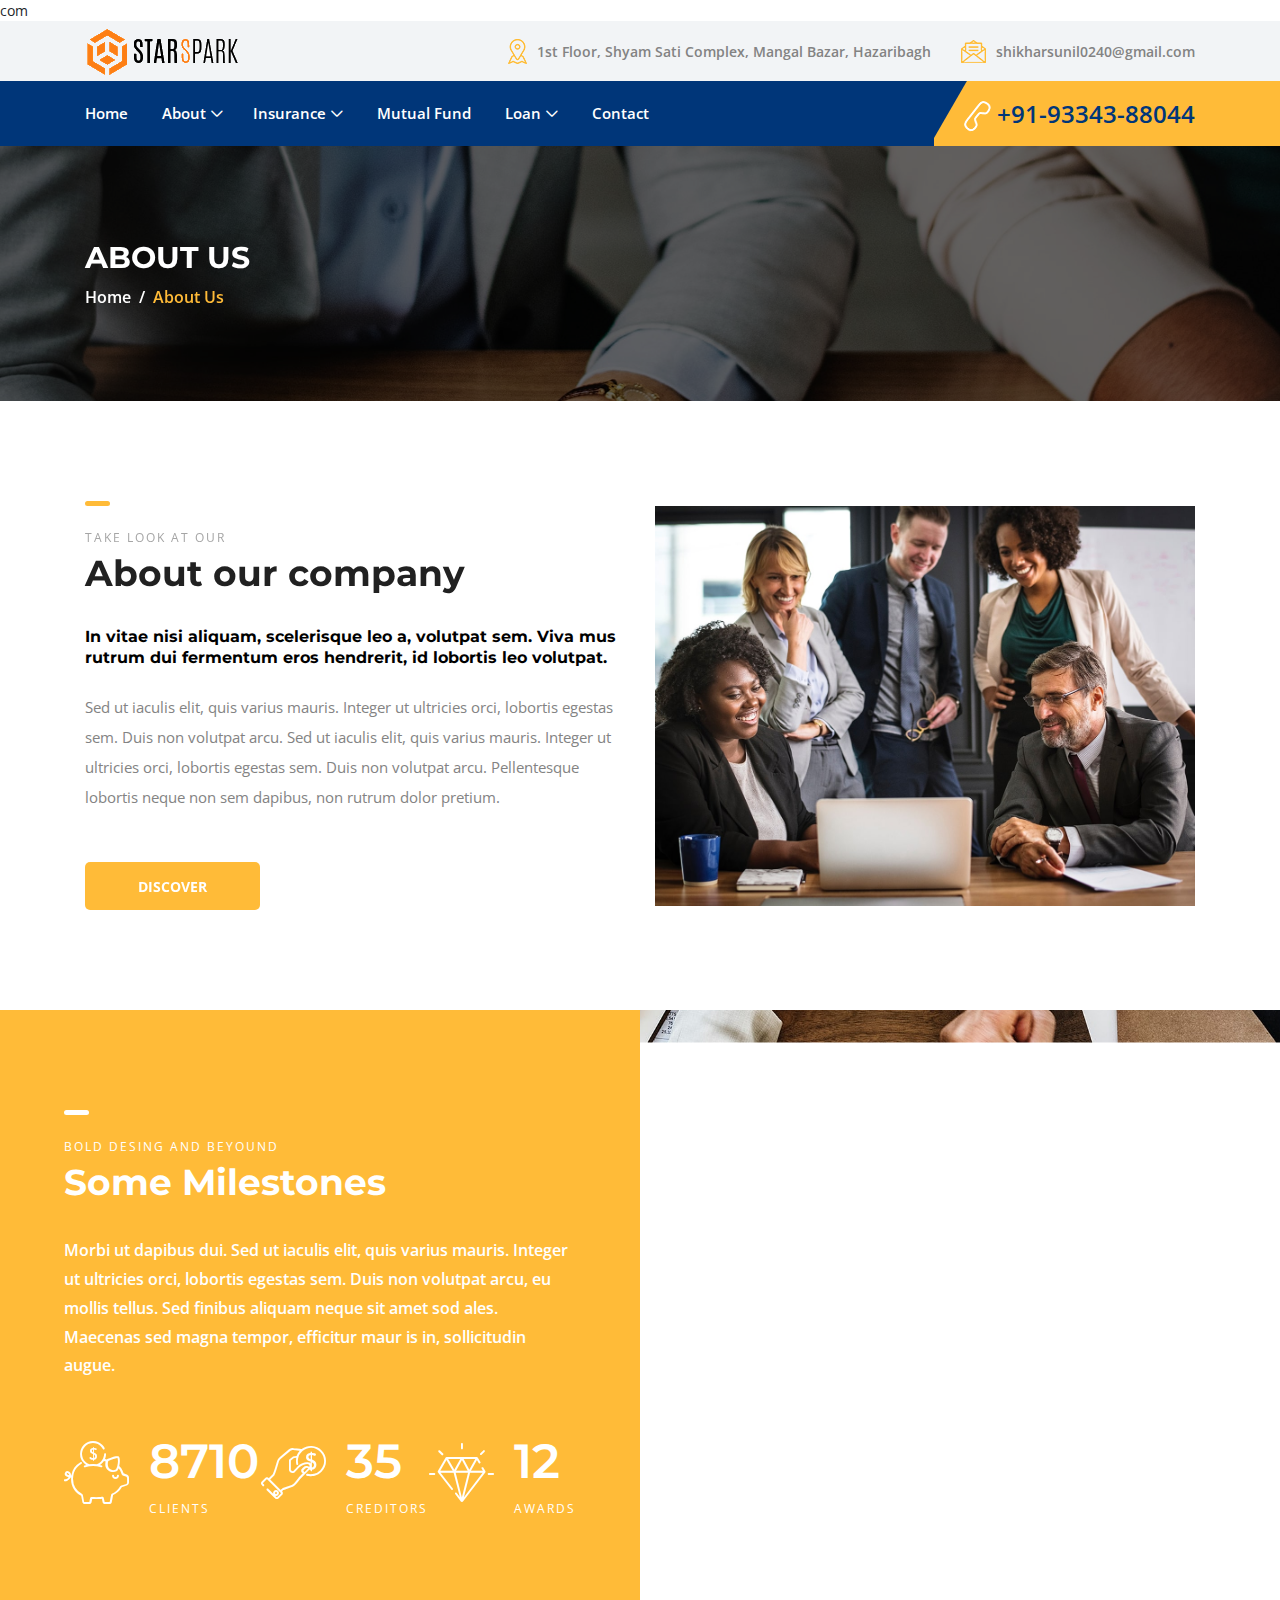
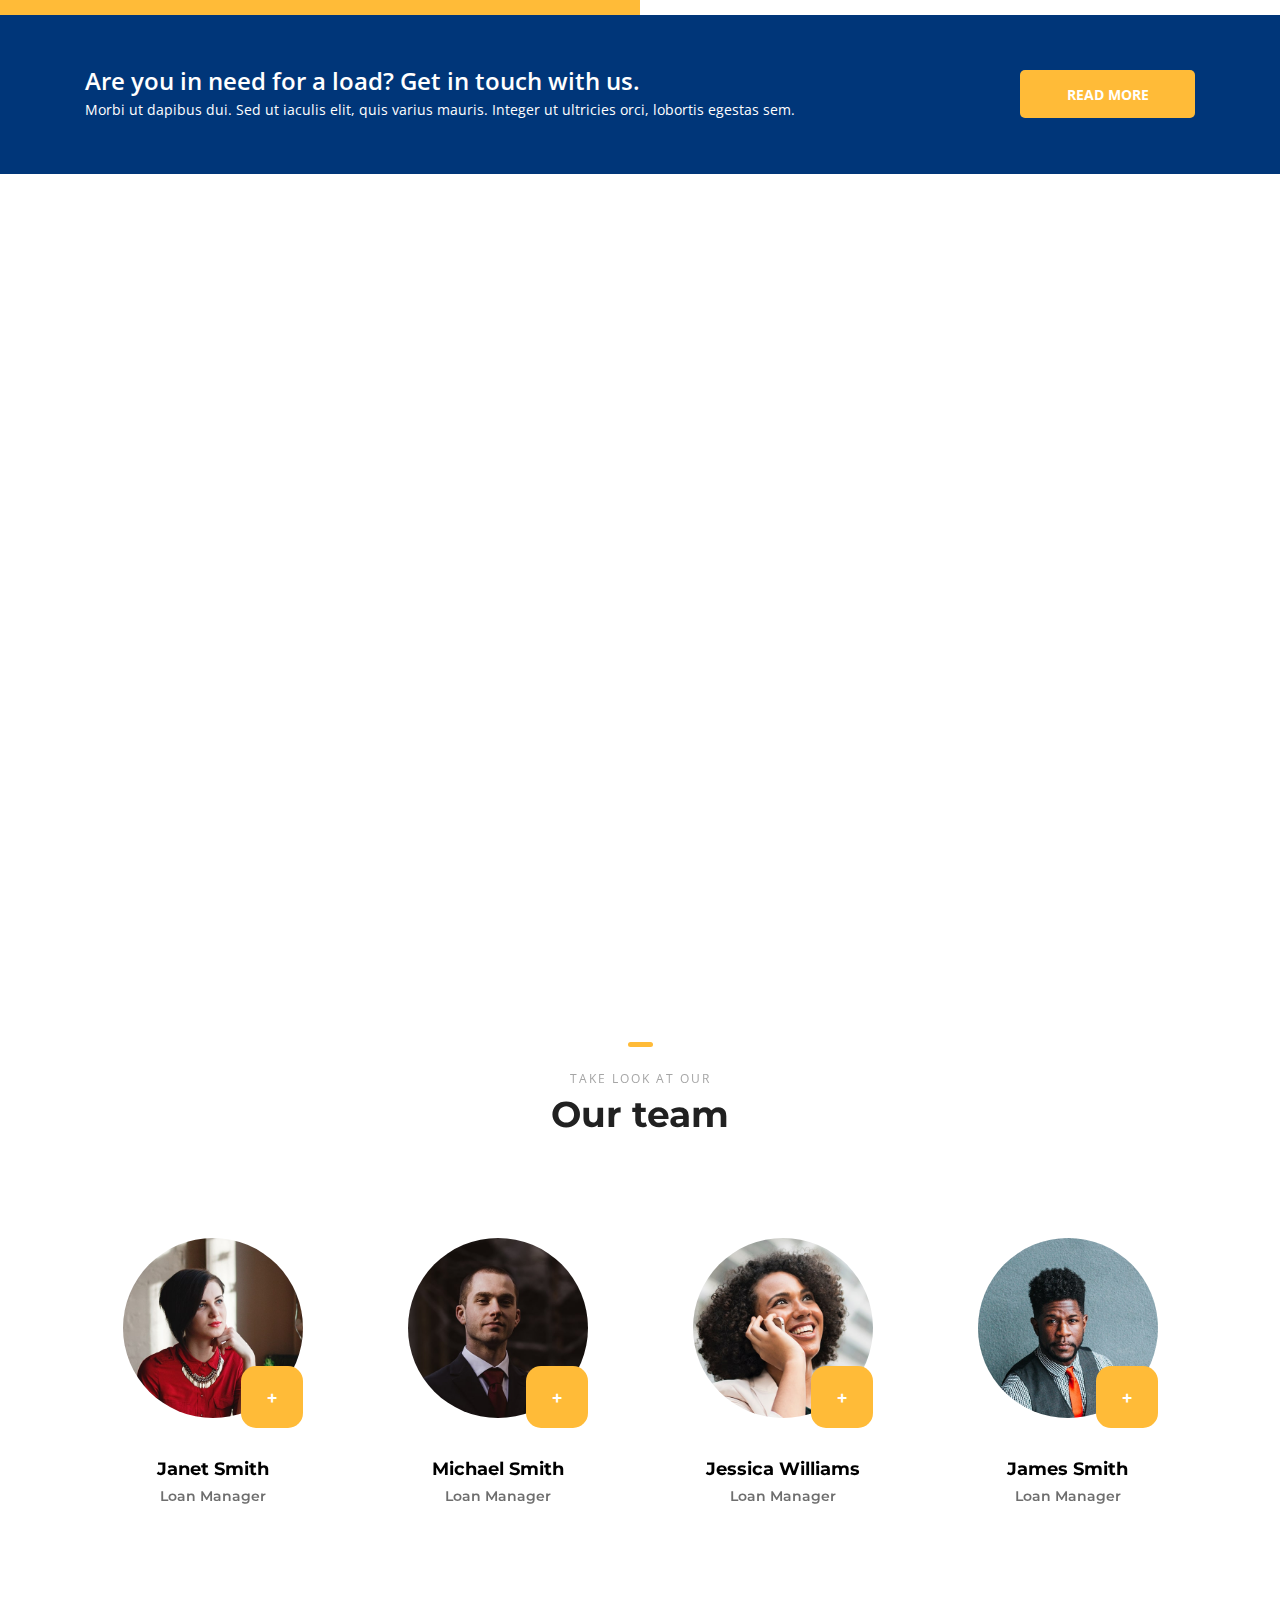
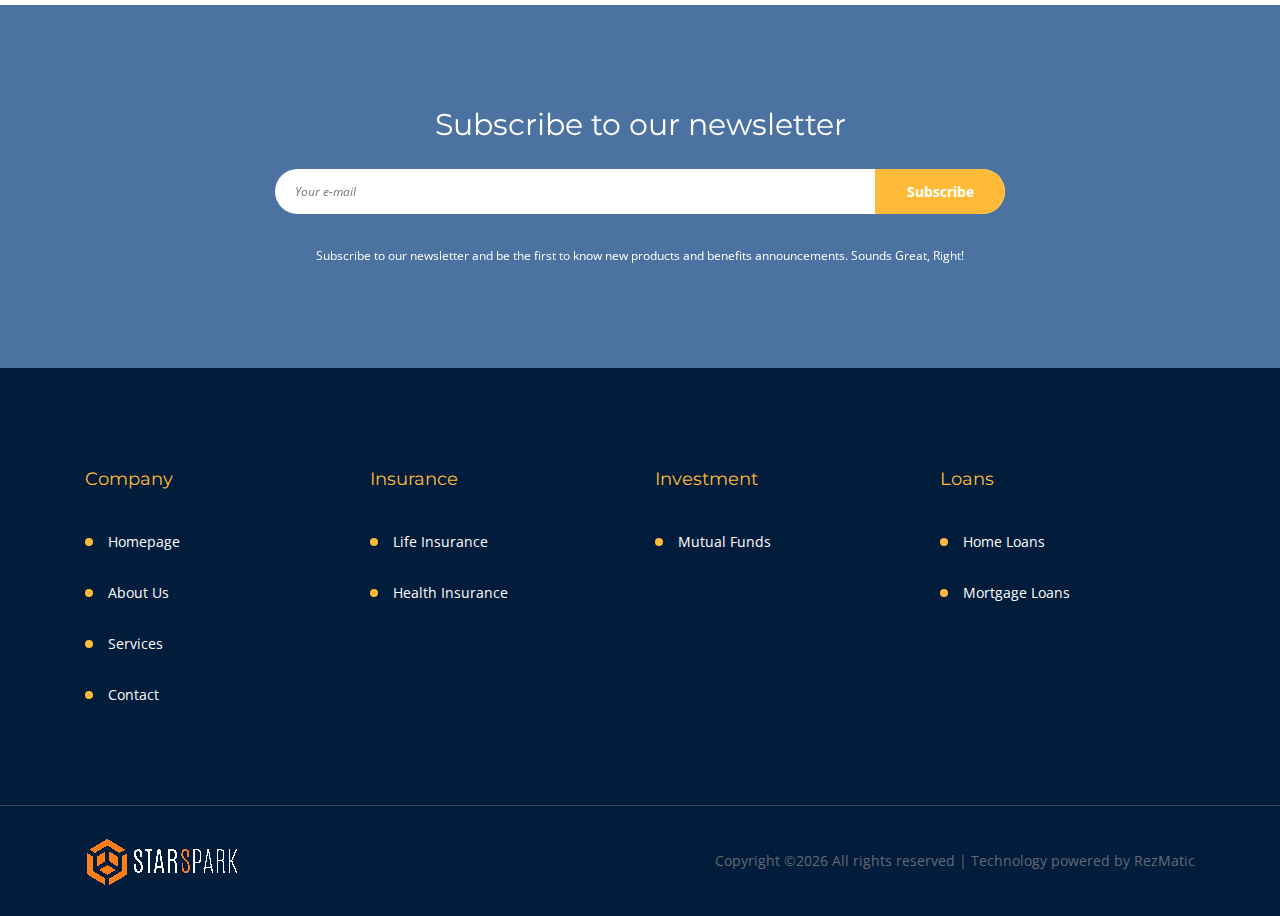
==== about.html @ d6845171 "Add files via upload" ====
com<!DOCTYPE html>
<html lang="en">

<head>
    <meta charset="UTF-8">
    <meta name="description" content="">
    <meta http-equiv="X-UA-Compatible" content="IE=edge">
    <meta name="viewport" content="width=device-width, initial-scale=1, shrink-to-fit=no">
    <!-- The above 4 meta tags *must* come first in the head; any other head content must come *after* these tags -->

    <!-- Title -->
    <title>Credit - Loan &amp; Credit Company HTML Template</title>

    <!-- Favicon -->
    <link rel="icon" href="img/core-img/favicon.png">

    <!-- Stylesheet -->
    <link rel="stylesheet" href="style.css">

</head>

<body>
    <!-- Preloader -->
    <div class="preloader d-flex align-items-center justify-content-center">
        <div class="lds-ellipsis">
            <div></div>
            <div></div>
            <div></div>
            <div></div>
        </div>
    </div>

    <!-- ##### Header Area Start ##### -->
    <header class="header-area">
        <!-- Top Header Area -->
        <div class="top-header-area">
            <div class="container h-100">
                <div class="row h-100 align-items-center">
                    <div class="col-12 d-flex justify-content-between">
                        <!-- Logo Area -->
                        <div class="logo">
                            <a href="index.html"><img src="img/core-img/logo.png" alt=""></a>
                        </div>

                        <!-- Top Contact Info -->
                        <div class="top-contact-info d-flex align-items-center">
                            <a href="#" data-toggle="tooltip" data-placement="bottom" title="1st Floor, Shyam Sati Complex, Mangal Bazar, Hazaribagh"><img src="img/core-img/placeholder.png" alt=""> <span>1st Floor, Shyam Sati Complex, Mangal Bazar, Hazaribagh</span></a>
                            <a href="#" data-toggle="tooltip" data-placement="bottom" title="shikharsunil0240@gmail.com"><img src="img/core-img/message.png" alt=""> <span>shikharsunil0240@gmail.com</span></a>
                        </div>
                    </div>
                </div>
            </div>
        </div>

        <!-- Navbar Area -->
        <div class="credit-main-menu" id="sticker">
            <div class="classy-nav-container breakpoint-off">
                <div class="container">
                    <!-- Menu -->
                    <nav class="classy-navbar justify-content-between" id="creditNav">

                        <!-- Navbar Toggler -->
                        <div class="classy-navbar-toggler">
                            <span class="navbarToggler"><span></span><span></span><span></span></span>
                        </div>

                        <!-- Menu -->
                        <div class="classy-menu">

                            <!-- Close Button -->
                            <div class="classycloseIcon">
                                <div class="cross-wrap"><span class="top"></span><span class="bottom"></span></div>
                            </div>

                            <!-- Nav Start -->
                            <div class="classynav">
                                <ul>
                                    <li><a href="index.html">Home</a></li>
                                    <li><a href="#">About</a>
                                        <ul class="dropdown">
                                            <li><a href="about.html">About Star Spark</a></li>
                                            <li><a href="services.html">Our Services</a></li>
                                        </ul>
                                    
                                    <li><a href="#">Insurance</a>
                                        <ul class="dropdown">
                                            <li><a href="life-insurance.html">Life Insurance</a></li>
                                            <li><a href="health-insurance.html">Health Insurance</a></li>
                                             
                                                                                  
                                        </ul>
                                    </li>
                                    <li><a href="mutual-fund.html">Mutual Fund</a></li>
                                    <li><a href="#">Loan</a>
                                        <ul class="dropdown">
                                            <li><a href="mortgage-loan.html">Mortgage Loan</a></li>  
                                            <li><a href="home-loan.html">Home Loan</a></li>
                                        </ul>
                                    </li>
                                    <li><a href="contact.html">Contact</a></li>
                                </ul>
                            </div>
                            <!-- Nav End -->
                        </div>

                        <!-- Contact -->
                        <div class="contact">
                            <a href="#"><img src="img/core-img/call2.png" alt=""> +91-93343-88044</a>
                        </div>
                    </nav>
                </div>
            </div>
        </div>
    </header>
    <!-- ##### Header Area End ##### -->

    <!-- ##### Breadcrumb Area Start ##### -->
    <section class="breadcrumb-area bg-img bg-overlay jarallax" style="background-image: url(img/bg-img/13.jpg);">
        <div class="container h-100">
            <div class="row h-100 align-items-center">
                <div class="col-12">
                    <div class="breadcrumb-content">
                        <h2>About us</h2>
                        <nav aria-label="breadcrumb">
                            <ol class="breadcrumb">
                                <li class="breadcrumb-item"><a href="#">Home</a></li>
                                <li class="breadcrumb-item active" aria-current="page">About Us</li>
                            </ol>
                        </nav>
                    </div>
                </div>
            </div>
        </div>
    </section>
    <!-- ##### Breadcrumb Area End ##### -->

    <!-- ##### About Area Start ###### -->
    <section class="about-area section-padding-100-0">
        <div class="container">
            <div class="row align-items-center">
                <div class="col-12 col-md-6">
                    <div class="about-content mb-100">
                        <!-- Section Heading -->
                        <div class="section-heading">
                            <div class="line"></div>
                            <p>Take look at our</p>
                            <h2>About our company</h2>
                        </div>
                        <h6 class="mb-4">In vitae nisi aliquam, scelerisque leo a, volutpat sem. Viva mus rutrum dui fermentum eros hendrerit, id lobortis leo volutpat. </h6>
                        <p class="mb-0">Sed ut iaculis elit, quis varius mauris. Integer ut ultricies orci, lobortis egestas sem. Duis non volutpat arcu. Sed ut iaculis elit, quis varius mauris. Integer ut ultricies orci, lobortis egestas sem. Duis non volutpat arcu. Pellentesque lobortis neque non sem dapibus, non rutrum dolor pretium.</p>
                        <a href="#" class="btn credit-btn mt-50">Discover</a>
                    </div>
                </div>
                <div class="col-12 col-md-6">
                    <div class="about-thumbnail mb-100">
                        <img src="img/bg-img/14.jpg" alt="">
                    </div>
                </div>
            </div>
        </div>
    </section>
    <!-- ##### About Area End ###### -->

    <!-- ##### Call To Action Start ###### -->
    <section class="cta-area d-flex flex-wrap">
        <!-- Cta Content -->
        <div class="cta-content">
            <!-- Section Heading -->
            <div class="section-heading white">
                <div class="line"></div>
                <p>Bold desing and beyound</p>
                <h2>Some Milestones</h2>
            </div>
            <h6 class="mb-0">Morbi ut dapibus dui. Sed ut iaculis elit, quis varius mauris. Integer ut ultricies orci, lobortis egestas sem. Duis non volutpat arcu, eu mollis tellus. Sed finibus aliquam neque sit amet sod ales. Maecenas sed magna tempor, efficitur maur is in, sollicitudin augue.</h6>

            <div class="d-flex flex-wrap align-items-center justify-content-between">
                <!-- Single Cool Facts -->
                <div class="single-cool-fact white d-flex align-items-center mt-50">
                    <div class="scf-icon mr-15">
                        <i class="icon-piggy-bank"></i>
                    </div>
                    <div class="scf-text">
                        <h2><span class="counter">8710</span></h2>
                        <p>Clients</p>
                    </div>
                </div>
                <!-- Single Cool Facts -->
                <div class="single-cool-fact white d-flex align-items-center mt-50">
                    <div class="scf-icon mr-15">
                        <i class="icon-coin"></i>
                    </div>
                    <div class="scf-text">
                        <h2><span class="counter">35</span></h2>
                        <p>Creditors</p>
                    </div>
                </div>
                <!-- Single Cool Facts -->
                <div class="single-cool-fact white d-flex align-items-center mt-50">
                    <div class="scf-icon mr-15">
                        <i class="icon-diamond"></i>
                    </div>
                    <div class="scf-text">
                        <h2><span class="counter">12</span></h2>
                        <p>awards</p>
                    </div>
                </div>
            </div>
        </div>
        <!-- Cta Thumbnail -->
        <div class="cta-thumbnail bg-img jarallax" style="background-image: url(img/bg-img/19.jpg);"></div>
    </section>
    <!-- ##### Call To Action End ###### -->

    <!-- ##### Call To Action Start ###### -->
    <section class="cta-2-area">
        <div class="container">
            <div class="row">
                <div class="col-12">
                    <!-- Cta Content -->
                    <div class="cta-content d-flex flex-wrap align-items-center justify-content-between">
                        <div class="cta-text">
                            <h4>Are you in need for a load? Get in touch with us.</h4>
                            <p>Morbi ut dapibus dui. Sed ut iaculis elit, quis varius mauris. Integer ut ultricies orci, lobortis egestas sem.</p>
                        </div>
                        <div class="cta-btn">
                            <a href="#" class="btn credit-btn box-shadow">Read More</a>
                        </div>
                    </div>
                </div>
            </div>
        </div>
    </section>
    <!-- ##### Call To Action End ###### -->

    <!-- ##### Services Area Start ###### -->
    <section class="services-area section-padding-100-0">
        <div class="container">
            <div class="row">
                <div class="col-12">
                    <!-- Section Heading -->
                    <div class="section-heading text-center mb-100 wow fadeInUp" data-wow-delay="100ms">
                        <div class="line"></div>
                        <p>You should know our expertise and</p>
                        <h2>Your Benefits</h2>
                    </div>
                </div>
            </div>

            <div class="row">
                <!-- Single Service Area -->
                <div class="col-12 col-md-6 col-lg-4">
                    <div class="single-service-area d-flex mb-100 wow fadeInUp" data-wow-delay="200ms">
                        <div class="icon">
                            <i class="icon-profits"></i>
                        </div>
                        <div class="text">
                            <h5>Investment to Loan</h5>
                            <p>Whether you are looking for a lucrative mutual fund investment or a loan for your dream, everything at one place.</p>
                        </div>
                    </div>
                </div>

                <!-- Single Service Area -->
                <div class="col-12 col-md-6 col-lg-4">
                    <div class="single-service-area d-flex mb-100 wow fadeInUp" data-wow-delay="300ms">
                        <div class="icon">
                            <i class="icon-money-1"></i>
                        </div>
                        <div class="text">
                            <h5>Easy and fast processing</h5>
                            <p>With minimal documentation and quick processing, the application is completed in a quick time. You can also avail doorstep service.</p>
                        </div>
                    </div>
                </div>

                <!-- Single Service Area -->
                <div class="col-12 col-md-6 col-lg-4">
                    <div class="single-service-area d-flex mb-100 wow fadeInUp" data-wow-delay="400ms">
                        <div class="icon">
                            <i class="icon-coin"></i>
                        </div>
                        <div class="text">
                            <h5>No additional papers</h5>
                            <p>No Worries!! We don't require a bunch of papers and documents to make it through. Its simple and easy.</p>
                        </div>
                    </div>
                </div>

                <!-- Single Service Area -->
                <div class="col-12 col-md-6 col-lg-4">
                    <div class="single-service-area d-flex mb-100 wow fadeInUp" data-wow-delay="500ms">
                        <div class="icon">
                            <i class="icon-smartphone-1"></i>
                        </div>
                        <div class="text">
                            <h5>Secure financial goal</h5>
                            <p>Your investments are all in the safe hands. Our expertise helps you to secure your financial goals.</p>
                        </div>
                    </div>
                </div>

                <!-- Single Service Area -->
                <div class="col-12 col-md-6 col-lg-4">
                    <div class="single-service-area d-flex mb-100 wow fadeInUp" data-wow-delay="600ms">
                        <div class="icon">
                            <i class="icon-diamond"></i>
                        </div>
                        <div class="text">
                            <h5>Good investments</h5>
                            <p>From investing in health security to mutual fund investments, your money grows everywhere.</p>
                        </div>
                    </div>
                </div>

                <!-- Single Service Area -->
                <div class="col-12 col-md-6 col-lg-4">
                    <div class="single-service-area d-flex mb-100 wow fadeInUp" data-wow-delay="700ms">
                        <div class="icon">
                            <i class="icon-piggy-bank"></i>
                        </div>
                        <div class="text">
                            <h5>Accumulation goals</h5>
                            <p>Combine your investment and loan goals together and make the balanced move for accumulation goals.</p>
                        </div>
                    </div>
                </div>
            </div>
        </div>
    </section>
    <!-- ##### Services Area End ###### -->

    <!-- ##### Team Member Area Start ##### -->
    <section class="team-area section-padding-100-0">
        <div class="container">
            <div class="row">
                <div class="col-12">
                    <!-- Section Heading -->
                    <div class="section-heading text-center mb-100">
                        <div class="line"></div>
                        <p>Take look at our</p>
                        <h2>Our team</h2>
                    </div>
                </div>
            </div>

            <div class="row">

                <!-- Single Team Member Area -->
                <div class="col-12 col-sm-6 col-lg-3">
                    <div class="single-team-member-area mb-100">
                        <div class="team-thumb">
                            <img src="img/bg-img/15.jpg" alt="">
                            <!-- View More -->
                            <div class="view-more">
                                <a href="#">+</a>
                            </div>
                        </div>
                        <div class="team-info">
                            <h5>Janet Smith</h5>
                            <h6>Loan Manager</h6>
                        </div>
                    </div>
                </div>

                <!-- Single Team Member Area -->
                <div class="col-12 col-sm-6 col-lg-3">
                    <div class="single-team-member-area mb-100">
                        <div class="team-thumb">
                            <img src="img/bg-img/16.jpg" alt="">
                            <!-- View More -->
                            <div class="view-more">
                                <a href="#">+</a>
                            </div>
                        </div>
                        <div class="team-info">
                            <h5>Michael Smith</h5>
                            <h6>Loan Manager</h6>
                        </div>
                    </div>
                </div>

                <!-- Single Team Member Area -->
                <div class="col-12 col-sm-6 col-lg-3">
                    <div class="single-team-member-area mb-100">
                        <div class="team-thumb">
                            <img src="img/bg-img/17.jpg" alt="">
                            <!-- View More -->
                            <div class="view-more">
                                <a href="#">+</a>
                            </div>
                        </div>
                        <div class="team-info">
                            <h5>Jessica Williams</h5>
                            <h6>Loan Manager</h6>
                        </div>
                    </div>
                </div>

                <!-- Single Team Member Area -->
                <div class="col-12 col-sm-6 col-lg-3">
                    <div class="single-team-member-area mb-100">
                        <div class="team-thumb">
                            <img src="img/bg-img/18.jpg" alt="">
                            <!-- View More -->
                            <div class="view-more">
                                <a href="#">+</a>
                            </div>
                        </div>
                        <div class="team-info">
                            <h5>James Smith</h5>
                            <h6>Loan Manager</h6>
                        </div>
                    </div>
                </div>

            </div>
        </div>
    </section>
    <!-- ##### Team Member Area End ##### -->

    <!-- ##### Newsletter Area Start ###### -->
    <section class="newsletter-area section-padding-100 bg-img jarallax" style="background-image: url(img/bg-img/6.jpg);">
        <div class="container">
            <div class="row justify-content-center">
                <div class="col-12 col-sm-10 col-lg-8">
                    <div class="nl-content text-center">
                        <h2>Subscribe to our newsletter</h2>
                        <form action="#" method="post">
                            <input type="email" name="nl-email" id="nlemail" placeholder="Your e-mail">
                            <button type="submit">Subscribe</button>
                        </form>
                        <p>Subscribe to our newsletter and be the first to know new products and benefits announcements. Sounds Great, Right!</p>
                    </div>
                </div>
            </div>
        </div>
    </section>
    <!-- ##### Newsletter Area End ###### -->

    <!-- ##### Footer Area Start ##### -->
    <footer class="footer-area section-padding-100-0">
        <div class="container">
            <div class="row">

                <!-- Single Footer Widget -->
                <div class="col-12 col-sm-6 col-lg-3">
                    <div class="single-footer-widget mb-100">
                        <h5 class="widget-title">Company</h5>
                        <!-- Nav -->
                        <nav>
                            <ul>
                                <li><a href="index.html">Homepage</a></li>
                                <li><a href="about.html">About Us</a></li>
                                <li><a href="services.html">Services</a></li>
                                <li><a href="contact.html">Contact</a></li>
                                
                            </ul>
                        </nav>
                    </div>
                </div>

                <!-- Single Footer Widget -->
                <div class="col-12 col-sm-6 col-lg-3">
                    <div class="single-footer-widget mb-100">
                        <h5 class="widget-title">Insurance</h5>
                        <!-- Nav -->
                        <nav>
                            <ul>
                                <li><a href="life-insurance">Life Insurance</a></li>
                                <li><a href="health-insurance">Health Insurance</a></li>
                                
                            </ul>
                        </nav>
                    </div>
                </div>

                <!-- Single Footer Widget -->
                <div class="col-12 col-sm-6 col-lg-3">
                    <div class="single-footer-widget mb-100">
                        <h5 class="widget-title">Investment</h5>
                        <!-- Nav -->
                        <nav>
                            <ul>
                                
                                <li><a href="mutual-fund">Mutual Funds</a></li>
                                
                            </ul>
                        </nav>
                    </div>
                </div>

                <!-- Single Footer Widget -->
                <div class="col-12 col-sm-6 col-lg-3">
                    <div class="single-footer-widget mb-100">
                        <h5 class="widget-title">Loans</h5>
                        <!-- Nav -->
                        <nav>
                            <ul>
                                <li><a href="home-loan">Home Loans</a></li>
                                <li><a href="mortgage-loan">Mortgage Loans</a></li>
                                
                            </ul>
                        </nav>
                    </div>
                </div>

                
            </div>
        </div>

        <!-- Copywrite Area -->
        <div class="copywrite-area">
            <div class="container">
                <div class="row">
                    <div class="col-12">
                        <div class="copywrite-content d-flex flex-wrap justify-content-between align-items-center">
                            <!-- Footer Logo -->
                            <a href="index.html" class="footer-logo"><img src="img/core-img/footer.png" alt=""></a>

                            <!-- Copywrite Text -->
                            <p class="copywrite-text"><a href="#">

Copyright &copy;<script>document.write(new Date().getFullYear());</script> All rights reserved | Technology powered by <a href="http://www.rezmatic.com" target="_blank">RezMatic</a>
</p>
                        </div>
                    </div>
                </div>
            </div>
        </div>
    </footer>
    <!-- ##### Footer Area Start ##### -->

    <!-- ##### All Javascript Script ##### -->
    <!-- jQuery-2.2.4 js -->
    <script src="js/jquery/jquery-2.2.4.min.js"></script>
    <!-- Popper js -->
    <script src="js/bootstrap/popper.min.js"></script>
    <!-- Bootstrap js -->
    <script src="js/bootstrap/bootstrap.min.js"></script>
    <!-- All Plugins js -->
    <script src="js/plugins/plugins.js"></script>
    <!-- Active js -->
    <script src="js/active.js"></script>
</body>

</html>
---- style.css ----
/* [Core Stylesheet - 1.0] */
/* :: 1.0 Import Fonts */
@import url("https://fonts.googleapis.com/css?family=Montserrat:300,400,500,600,700|Open+Sans:300,400,600,700");
/* :: 2.0 Import All CSS */
@import url(css/bootstrap.min.css);
@import url(css/classy-nav.css);
@import url(css/owl.carousel.min.css);
@import url(css/animate.css);
@import url(css/font-awesome.min.css);
@import url(css/credit-icon.css);
/* :: 3.0 Base CSS */
* {
  margin: 0;
  padding: 0; }

body {
  font-family: "Open Sans", sans-serif;
  font-size: 14px; }

h1,
h2,
h3,
h4,
h5,
h6 {
  font-family: "Montserrat", sans-serif;
  color: #000000;
  line-height: 1.3;
  font-weight: 700; }

p {
  color: #838383;
  font-size: 15px;
  line-height: 2;
  font-weight: 400; }

a,
a:hover,
a:focus {
  -webkit-transition-duration: 500ms;
  transition-duration: 500ms;
  text-decoration: none;
  outline: 0 solid transparent;
  color: #000000;
  font-weight: 700;
  font-size: 16px; }

ul,
ol {
  margin: 0; }
  ul li,
  ol li {
    list-style: none; }

img {
  height: auto;
  max-width: 100%; }

/* :: 3.1.0 Spacing */
.mt-15 {
  margin-top: 15px !important; }

.mt-30 {
  margin-top: 30px !important; }

.mt-50 {
  margin-top: 50px !important; }

.mt-70 {
  margin-top: 70px !important; }

.mt-100 {
  margin-top: 100px !important; }

.mb-15 {
  margin-bottom: 15px !important; }

.mb-30 {
  margin-bottom: 30px !important; }

.mb-50 {
  margin-bottom: 50px !important; }

.mb-70 {
  margin-bottom: 70px !important; }

.mb-100 {
  margin-bottom: 100px !important; }

.ml-15 {
  margin-left: 15px !important; }

.ml-30 {
  margin-left: 30px !important; }

.ml-50 {
  margin-left: 50px !important; }

.mr-15 {
  margin-right: 15px !important; }

.mr-30 {
  margin-right: 30px !important; }

.mr-50 {
  margin-right: 50px !important; }

/* :: 3.2.0 Height */
.height-400 {
  height: 400px !important; }

.height-500 {
  height: 500px !important; }

.height-600 {
  height: 600px !important; }

.height-700 {
  height: 700px !important; }

.height-800 {
  height: 800px !important; }

/* :: 3.3.0 Section Padding */
.section-padding-100 {
  padding-top: 100px;
  padding-bottom: 100px; }

.section-padding-100-0 {
  padding-top: 100px;
  padding-bottom: 0; }

.section-padding-0-100 {
  padding-top: 0;
  padding-bottom: 100px; }

.section-padding-100-70 {
  padding-top: 100px;
  padding-bottom: 70px; }

/* :: 3.4.0 Preloader */
.preloader {
  background-color: #003679;
  width: 100%;
  height: 100%;
  position: fixed;
  top: 0;
  left: 0;
  right: 0;
  z-index: 99999; }
  .preloader .lds-ellipsis {
    display: inline-block;
    position: relative;
    width: 64px;
    height: 64px; }
    .preloader .lds-ellipsis div {
      position: absolute;
      top: 27px;
      width: 11px;
      height: 11px;
      border-radius: 50%;
      background: #ffbb38;
      animation-timing-function: cubic-bezier(0, 1, 1, 0); }
      .preloader .lds-ellipsis div:nth-child(1) {
        left: 6px;
        -webkit-animation: lds-ellipsis1 0.6s infinite;
        animation: lds-ellipsis1 0.6s infinite; }
      .preloader .lds-ellipsis div:nth-child(2) {
        left: 6px;
        -webkit-animation: lds-ellipsis2 0.6s infinite;
        animation: lds-ellipsis2 0.6s infinite; }
      .preloader .lds-ellipsis div:nth-child(3) {
        left: 26px;
        -webkit-animation: lds-ellipsis2 0.6s infinite;
        animation: lds-ellipsis2 0.6s infinite; }
      .preloader .lds-ellipsis div:nth-child(4) {
        left: 45px;
        -webkit-animation: lds-ellipsis3 0.6s infinite;
        animation: lds-ellipsis3 0.6s infinite; }

@-webkit-keyframes lds-ellipsis1 {
  0% {
    -webkit-transform: scale(0);
    transform: scale(0); }
  100% {
    -webkit-transform: scale(1);
    transform: scale(1); } }
@keyframes lds-ellipsis1 {
  0% {
    -webkit-transform: scale(0);
    transform: scale(0); }
  100% {
    -webkit-transform: scale(1);
    transform: scale(1); } }
@-webkit-keyframes lds-ellipsis3 {
  0% {
    -webkit-transform: scale(1);
    transform: scale(1); }
  100% {
    -webkit-transform: scale(0);
    transform: scale(0); } }
@keyframes lds-ellipsis3 {
  0% {
    -webkit-transform: scale(1);
    transform: scale(1); }
  100% {
    -webkit-transform: scale(0);
    transform: scale(0); } }
@-webkit-keyframes lds-ellipsis2 {
  0% {
    -webkit-transform: translate(0, 0);
    transform: translate(0, 0); }
  100% {
    -webkit-transform: translate(19px, 0);
    transform: translate(19px, 0); } }
@keyframes lds-ellipsis2 {
  0% {
    -webkit-transform: translate(0, 0);
    transform: translate(0, 0); }
  100% {
    -webkit-transform: translate(19px, 0);
    transform: translate(19px, 0); } }
/* :: 3.5.0 Miscellaneous */
.jarallax {
  position: relative;
  z-index: 0; }

.jarallax > .jarallax-img {
  position: absolute;
  object-fit: cover;
  font-family: 'object-fit: cover;';
  top: 0;
  left: 0;
  width: 100%;
  height: 100%;
  z-index: -1; }

.section-heading {
  position: relative;
  z-index: 1;
  margin-bottom: 30px; }
  .section-heading .line {
    width: 25px;
    height: 5px;
    border-radius: 3px;
    background-color: #ffbb38;
    margin-bottom: 20px; }
  .section-heading p {
    font-size: 12px;
    margin-bottom: 0;
    letter-spacing: 2px;
    color: #a5a5a5;
    text-transform: uppercase; }
  .section-heading h2 {
    font-size: 36px;
    color: #212121;
    font-weight: 700;
    margin-bottom: 0; }
    @media only screen and (min-width: 992px) and (max-width: 1199px) {
      .section-heading h2 {
        font-size: 28px; } }
    @media only screen and (min-width: 768px) and (max-width: 991px) {
      .section-heading h2 {
        font-size: 24px; } }
    @media only screen and (max-width: 767px) {
      .section-heading h2 {
        font-size: 24px; } }
  .section-heading.white .line {
    background-color: #ffffff; }
  .section-heading.white p,
  .section-heading.white h2 {
    color: #ffffff; }
  .section-heading.text-center .line {
    margin-left: auto;
    margin-right: auto; }

.box-shadow {
  position: relative;
  z-index: 1; }
  .box-shadow:hover {
    box-shadow: 0 0 24px rgba(0, 0, 0, 0.2); }

.tooltip-inner {
  background-color: #ffbb38;
  box-shadow: 0 0 24px rgba(0, 0, 0, 0.2); }

.tooltip .arrow::before {
  border-bottom-color: #ffbb38; }

.bg-img {
  background-position: center center;
  background-size: cover;
  background-repeat: no-repeat; }

.bg-white {
  background-color: #ffffff !important; }

.bg-dark {
  background-color: #000000 !important; }

.bg-transparent {
  background-color: transparent !important; }

.bg-gray {
  background-color: #f1f7f9; }

.font-bold {
  font-weight: 700; }

.font-light {
  font-weight: 300; }

.bg-overlay {
  position: relative;
  z-index: 2;
  background-position: center center;
  background-size: cover; }
  .bg-overlay::after {
    background-color: rgba(0, 0, 0, 0.61);
    position: absolute;
    z-index: -1;
    top: 0;
    left: 0;
    width: 100%;
    height: 100%;
    content: ""; }

.bg-fixed {
  background-attachment: fixed !important; }

/* :: 3.6.0 ScrollUp */
#scrollUp {
  background-color: #003679;
  border-radius: 5px 0 0 5px;
  bottom: 70px;
  color: #ffffff;
  font-size: 10px;
  padding: 12px 0;
  height: 60px;
  line-height: 1.5;
  right: 0;
  text-align: center;
  width: 35px;
  -webkit-transition-duration: 500ms;
  transition-duration: 500ms;
  font-weight: 700;
  box-shadow: 0 1px 5px 2px rgba(0, 0, 0, 0.15);
  text-transform: uppercase; }
  #scrollUp i {
    font-size: 18px;
    display: block; }
  #scrollUp:hover {
    background-color: #ffbb38;
    color: #ffffff; }

/* :: 3.7.0 Credit Button */
.credit-btn {
  -webkit-transition-duration: 500ms;
  transition-duration: 500ms;
  background-color: #ffbb38;
  position: relative;
  z-index: 1;
  display: inline-block;
  min-width: 175px;
  height: 48px;
  color: #ffffff;
  border-radius: 5px;
  padding: 0 30px;
  font-size: 14px;
  line-height: 48px;
  font-weight: 700;
  text-transform: uppercase; }
  .credit-btn:hover, .credit-btn:focus {
    font-size: 14px;
    font-weight: 700;
    background-color: #003679;
    color: #ffffff; }
  .credit-btn.btn-2 {
    background-color: #003679;
    color: #ffffff; }
    .credit-btn.btn-2:hover, .credit-btn.btn-2:focus {
      background-color: #ffbb38;
      color: #ffffff; }
  .credit-btn.btn-3 {
    background-color: transparent;
    color: #003679;
    border: 2px solid #003679;
    line-height: 44px; }
    .credit-btn.btn-3:hover, .credit-btn.btn-3:focus {
      border: 2px solid #003679;
      background-color: #003679;
      color: #ffffff; }

/* :: 4.0 Header Area CSS */
.header-area {
  position: relative;
  z-index: 1000;
  width: 100%; }
  .header-area .top-header-area {
    position: relative;
    z-index: 1;
    width: 100%;
    height: 60px;
    background-color: #f2f4f6; }
    .header-area .top-header-area .top-contact-info {
      position: relative;
      z-index: 1; }
      .header-area .top-header-area .top-contact-info a {
        display: inline-block;
        color: #838383;
        font-size: 14px;
        margin-bottom: 0;
        display: -webkit-box;
        display: -ms-flexbox;
        display: flex;
        -webkit-box-align: center;
        -ms-flex-align: center;
        -ms-grid-row-align: center;
        align-items: center;
        font-weight: 600; }
        .header-area .top-header-area .top-contact-info a img {
          margin-right: 10px; }
        @media only screen and (max-width: 767px) {
          .header-area .top-header-area .top-contact-info a span {
            display: none; } }
        .header-area .top-header-area .top-contact-info a:first-child {
          margin-right: 30px; }
        .header-area .top-header-area .top-contact-info a:hover, .header-area .top-header-area .top-contact-info a:focus {
          color: #003679; }
        @media only screen and (min-width: 768px) and (max-width: 991px) {
          .header-area .top-header-area .top-contact-info a {
            font-size: 13px; } }
  .header-area .credit-main-menu {
    position: relative;
    width: 100%;
    z-index: 1;
    background-color: #ffbb38; }
    .header-area .credit-main-menu::after {
      width: 50%;
      height: 100%;
      background-color: #003679;
      position: absolute;
      top: 0;
      left: 0;
      content: '';
      z-index: 1; }
    .header-area .credit-main-menu .classy-nav-container {
      background-color: transparent; }
    .header-area .credit-main-menu .classy-navbar {
      height: 65px;
      padding: 0;
      background-color: #003679; }
      @media only screen and (max-width: 767px) {
        .header-area .credit-main-menu .classy-navbar {
          height: 70px; } }
      .header-area .credit-main-menu .classy-navbar .classynav ul li a {
        font-weight: 600;
        text-transform: capitalize;
        font-size: 15px;
        padding: 0 15px;
        color: #ffffff; }
        .header-area .credit-main-menu .classy-navbar .classynav ul li a:hover, .header-area .credit-main-menu .classy-navbar .classynav ul li a:focus {
          color: #ffbb38; }
        @media only screen and (min-width: 992px) and (max-width: 1199px) {
          .header-area .credit-main-menu .classy-navbar .classynav ul li a {
            font-size: 14px; } }
        @media only screen and (min-width: 768px) and (max-width: 991px) {
          .header-area .credit-main-menu .classy-navbar .classynav ul li a {
            color: #003679; } }
        @media only screen and (max-width: 767px) {
          .header-area .credit-main-menu .classy-navbar .classynav ul li a {
            color: #003679; } }
      .header-area .credit-main-menu .classy-navbar .classynav > ul > li:first-child a {
        padding-left: 0; }
        @media only screen and (min-width: 768px) and (max-width: 991px) {
          .header-area .credit-main-menu .classy-navbar .classynav > ul > li:first-child a {
            padding-left: 15px; } }
        @media only screen and (max-width: 767px) {
          .header-area .credit-main-menu .classy-navbar .classynav > ul > li:first-child a {
            padding-left: 15px; } }
      .header-area .credit-main-menu .classy-navbar .classynav ul li.megamenu-item > a::after,
      .header-area .credit-main-menu .classy-navbar .classynav ul li.has-down > a::after {
        color: #ffffff; }
        @media only screen and (min-width: 768px) and (max-width: 991px) {
          .header-area .credit-main-menu .classy-navbar .classynav ul li.megamenu-item > a::after,
          .header-area .credit-main-menu .classy-navbar .classynav ul li.has-down > a::after {
            color: #003679; } }
        @media only screen and (max-width: 767px) {
          .header-area .credit-main-menu .classy-navbar .classynav ul li.megamenu-item > a::after,
          .header-area .credit-main-menu .classy-navbar .classynav ul li.has-down > a::after {
            color: #003679; } }
      .header-area .credit-main-menu .classy-navbar .classynav ul li ul li a {
        color: #003679;
        font-size: 14px; }
      .header-area .credit-main-menu .classy-navbar .contact {
        position: relative;
        z-index: 1;
        padding-left: 30px;
        height: 100%;
        overflow-y: hidden;
        overflow-x: hidden; }
        .header-area .credit-main-menu .classy-navbar .contact::before {
          width: 100%;
          height: 200%;
          content: '';
          position: absolute;
          top: 42%;
          left: 0;
          z-index: -1;
          background-color: #ffbb38;
          -webkit-transform: rotate(30deg);
          transform: rotate(30deg); }
        .header-area .credit-main-menu .classy-navbar .contact::after {
          width: 1000%;
          height: 100%;
          content: '';
          position: absolute;
          top: 0;
          left: 62px;
          z-index: -1;
          background-color: #ffbb38; }
        .header-area .credit-main-menu .classy-navbar .contact a {
          display: inline-block;
          font-size: 24px;
          color: #003679;
          font-weight: 600;
          line-height: 65px; }
          .header-area .credit-main-menu .classy-navbar .contact a:hover {
            color: #ffffff; }
          @media only screen and (min-width: 992px) and (max-width: 1199px) {
            .header-area .credit-main-menu .classy-navbar .contact a {
              font-size: 20px; } }
          @media only screen and (min-width: 768px) and (max-width: 991px) {
            .header-area .credit-main-menu .classy-navbar .contact a {
              font-size: 18px; } }
          @media only screen and (max-width: 767px) {
            .header-area .credit-main-menu .classy-navbar .contact a {
              font-size: 14px;
              line-height: 70px; } }
  .header-area .is-sticky .credit-main-menu {
    box-shadow: 0 7px 40px 0 rgba(0, 0, 0, 0.3); }

/* :: 5.0 Hero Area CSS */
.hero-area {
  position: relative;
  z-index: 1; }
  .hero-area .owl-dots {
    display: -webkit-box;
    display: -ms-flexbox;
    display: flex;
    -webkit-box-pack: center;
    -ms-flex-pack: center;
    justify-content: center;
    position: absolute;
    width: 100%;
    z-index: 100;
    bottom: 30px;
    left: 0;
    right: 0; }
    .hero-area .owl-dots .owl-dot {
      width: 8px;
      height: 8px;
      background-color: #d2d2d2;
      border-radius: 50%;
      margin: 0 6px; }
      .hero-area .owl-dots .owl-dot.active {
        background-color: #ffbb38; }
  .hero-area .owl-prev,
  .hero-area .owl-next {
    position: absolute;
    width: 46px;
    height: 46px;
    border-radius: 50%;
    top: 50%;
    margin-top: -23px;
    font-size: 18px;
    color: #ffffff;
    background-color: #003679;
    left: 20px;
    text-align: center;
    -webkit-transition-duration: 500ms;
    transition-duration: 500ms;
    line-height: 46px;
    opacity: 0;
    visibility: hidden; }
    @media only screen and (max-width: 767px) {
      .hero-area .owl-prev,
      .hero-area .owl-next {
        left: 10px; } }
    .hero-area .owl-prev:hover,
    .hero-area .owl-next:hover {
      background-color: #ffbb38;
      color: #ffffff; }
  .hero-area .owl-next {
    left: auto;
    right: 20px; }
    @media only screen and (max-width: 767px) {
      .hero-area .owl-next {
        right: 10px; } }
  .hero-area:hover .owl-next,
  .hero-area:hover .owl-prev {
    opacity: 1;
    visibility: visible; }

.single-slide {
  position: relative;
  z-index: 99;
  width: 100%;
  height: 560px;
  background-color: #ffffff;
  overflow: hidden; }
  @media only screen and (min-width: 992px) and (max-width: 1199px) {
    .single-slide {
      height: 600px; } }
  @media only screen and (min-width: 768px) and (max-width: 991px) {
    .single-slide {
      height: 600px; } }
  @media only screen and (max-width: 767px) {
    .single-slide {
      height: 600px; } }
  .single-slide .slide-bg-img {
    position: absolute;
    width: 100%;
    height: 100%;
    z-index: -12;
    top: 0;
    left: 0;
    right: 0;
    bottom: 0;
    -webkit-animation: slide-bg linear 10000ms infinite;
    animation: slide-bg linear 10000ms infinite; }
  .single-slide .slide-du-indicator {
    position: absolute;
    z-index: 10;
    width: 0;
    height: 2px;
    background-color: #ffbb38;
    left: 0;
    bottom: 0;
    -webkit-animation: slide-du-indicator linear 10000ms infinite;
    animation: slide-du-indicator linear 10000ms infinite; }
  .single-slide .welcome-text {
    position: relative;
    z-index: 1; }
    .single-slide .welcome-text h6 {
      font-size: 18px;
      font-weight: 400;
      color: #ffffff;
      margin-bottom: 15px; }
    .single-slide .welcome-text h2 {
      font-size: 70px;
      color: #ffffff;
      font-weight: 600;
      margin-bottom: 10px;
      text-transform: uppercase; }
      .single-slide .welcome-text h2 span {
        color: #ffbb38; }
      @media only screen and (min-width: 992px) and (max-width: 1199px) {
        .single-slide .welcome-text h2 {
          font-size: 48px; } }
      @media only screen and (min-width: 768px) and (max-width: 991px) {
        .single-slide .welcome-text h2 {
          font-size: 42px; } }
      @media only screen and (max-width: 767px) {
        .single-slide .welcome-text h2 {
          font-size: 24px; } }
    .single-slide .welcome-text p {
      font-size: 16px;
      color: #ffffff; }

@-webkit-keyframes slide-du-indicator {
  0% {
    width: 0; }
  100% {
    width: 100%; } }
@keyframes slide-du-indicator {
  0% {
    width: 0; }
  100% {
    width: 100%; } }
@-webkit-keyframes slide-bg {
  0% {
    -webkit-transform: scale(1.3);
    transform: scale(1.3); }
  100% {
    -webkit-transform: scale(1);
    transform: scale(1); } }
@keyframes slide-bg {
  0% {
    -webkit-transform: scale(1.3);
    transform: scale(1.3); }
  100% {
    -webkit-transform: scale(1);
    transform: scale(1); } }
/* :: 6.0 Features Area CSS */
.single-features-area {
  position: relative;
  z-index: 1; }
  .single-features-area h6 {
    font-size: 18px;
    color: #6e6e6e;
    margin-bottom: 0;
    font-family: "Open Sans", sans-serif;
    font-weight: 600;
    line-height: 1.8; }
  .single-features-area img {
    margin-bottom: 15px; }
  .single-features-area h5 {
    font-size: 18px;
    margin-bottom: 0;
    -webkit-transition-duration: 500ms;
    transition-duration: 500ms; }
    @media only screen and (min-width: 992px) and (max-width: 1199px) {
      .single-features-area h5 {
        font-size: 15px; } }
  .single-features-area:hover h5 {
    color: #ffbb38; }

/* :: 7.0 Special Feature CSS */
.special-feature-area {
  position: relative;
  z-index: 1; }
  .special-feature-area .special-feature-content {
    -webkit-box-flex: 0;
    -ms-flex: 0 0 50%;
    flex: 0 0 50%;
    max-width: 50%;
    width: 50%;
    background-color: #ffbb38; }
    @media only screen and (max-width: 767px) {
      .special-feature-area .special-feature-content {
        -webkit-box-flex: 0;
        -ms-flex: 0 0 100%;
        flex: 0 0 100%;
        max-width: 100%;
        width: 100%; } }
    .special-feature-area .special-feature-content .feature-text {
      position: relative;
      z-index: 1;
      max-width: 555px;
      margin-left: auto;
      padding-right: 70px; }
      .special-feature-area .special-feature-content .feature-text h6 {
        color: #ffffff;
        line-height: 1.7;
        margin-bottom: 50px;
        font-weight: 600; }
        @media only screen and (min-width: 768px) and (max-width: 991px) {
          .special-feature-area .special-feature-content .feature-text h6 {
            font-size: 14px; } }
        @media only screen and (max-width: 767px) {
          .special-feature-area .special-feature-content .feature-text h6 {
            font-size: 14px; } }
      @media only screen and (min-width: 992px) and (max-width: 1199px) {
        .special-feature-area .special-feature-content .feature-text {
          max-width: 465px;
          padding-right: 40px; } }
      @media only screen and (min-width: 768px) and (max-width: 991px) {
        .special-feature-area .special-feature-content .feature-text {
          max-width: 350px;
          padding-right: 20px; } }
      @media only screen and (max-width: 767px) {
        .special-feature-area .special-feature-content .feature-text {
          max-width: 100%;
          padding-right: 15px;
          padding-left: 15px; } }
  .special-feature-area .special-feature-thumbnail {
    -webkit-box-flex: 0;
    -ms-flex: 0 0 50%;
    flex: 0 0 50%;
    max-width: 50%;
    width: 50%; }
    @media only screen and (max-width: 767px) {
      .special-feature-area .special-feature-thumbnail {
        -webkit-box-flex: 0;
        -ms-flex: 0 0 100%;
        flex: 0 0 100%;
        max-width: 100%;
        width: 100%;
        height: 250px; } }
  .special-feature-area.style-2 .special-feature-content {
    background-color: #003679; }
    .special-feature-area.style-2 .special-feature-content .feature-text {
      margin-left: 0;
      margin-right: auto;
      padding-right: 0;
      padding-left: 70px; }
      @media only screen and (min-width: 992px) and (max-width: 1199px) {
        .special-feature-area.style-2 .special-feature-content .feature-text {
          padding-left: 40px; } }
      @media only screen and (min-width: 768px) and (max-width: 991px) {
        .special-feature-area.style-2 .special-feature-content .feature-text {
          padding-left: 20px; } }
      @media only screen and (max-width: 767px) {
        .special-feature-area.style-2 .special-feature-content .feature-text {
          padding-left: 15px;
          padding-right: 15px; } }

/* :: 8.0 CTA Area CSS */
.cta-area {
  position: relative;
  z-index: 1; }
  .cta-area .cta-thumbnail {
    -webkit-box-flex: 0;
    -ms-flex: 0 0 50%;
    flex: 0 0 50%;
    max-width: 50%;
    width: 50%; }
    @media only screen and (min-width: 768px) and (max-width: 991px) {
      .cta-area .cta-thumbnail {
        -webkit-box-flex: 0;
        -ms-flex: 0 0 100%;
        flex: 0 0 100%;
        max-width: 100%;
        width: 100%;
        height: 400px; } }
    @media only screen and (max-width: 767px) {
      .cta-area .cta-thumbnail {
        -webkit-box-flex: 0;
        -ms-flex: 0 0 100%;
        flex: 0 0 100%;
        max-width: 100%;
        width: 100%;
        height: 280px; } }
  .cta-area .cta-content {
    position: relative;
    z-index: 1;
    padding: 100px 5%;
    -webkit-box-flex: 0;
    -ms-flex: 0 0 50%;
    flex: 0 0 50%;
    max-width: 50%;
    width: 50%;
    background-color: #ffbb38; }
    @media only screen and (min-width: 768px) and (max-width: 991px) {
      .cta-area .cta-content {
        -webkit-box-flex: 0;
        -ms-flex: 0 0 100%;
        flex: 0 0 100%;
        max-width: 100%;
        width: 100%; } }
    @media only screen and (max-width: 767px) {
      .cta-area .cta-content {
        -webkit-box-flex: 0;
        -ms-flex: 0 0 100%;
        flex: 0 0 100%;
        max-width: 100%;
        width: 100%; } }
    .cta-area .cta-content h6 {
      color: #ffffff;
      font-weight: 600;
      font-family: "Open Sans", sans-serif;
      line-height: 1.8; }
    .cta-area .cta-content .single-skils-area .skills-text span {
      color: #ffffff;
      font-size: 18px;
      font-weight: 700; }
    .cta-area .cta-content .single-skils-area p {
      margin-bottom: 0;
      font-family: "Open Sans", sans-serif;
      letter-spacing: 2px;
      color: #ffffff;
      text-transform: uppercase; }

.cta-2-area {
  position: relative;
  z-index: 1;
  background-color: #003679;
  padding-top: 50px; }
  .cta-2-area .cta-content .cta-text {
    position: relative;
    z-index: 1;
    margin-bottom: 50px; }
    .cta-2-area .cta-content .cta-text h4 {
      color: #ffffff;
      font-family: "Open Sans", sans-serif;
      margin-bottom: 0;
      font-weight: 600; }
      @media only screen and (min-width: 768px) and (max-width: 991px) {
        .cta-2-area .cta-content .cta-text h4 {
          font-size: 18px; } }
    .cta-2-area .cta-content .cta-text p {
      color: #ffffff;
      font-size: 14px;
      margin-bottom: 0; }
    @media only screen and (max-width: 767px) {
      .cta-2-area .cta-content .cta-text {
        -webkit-box-flex: 0;
        -ms-flex: 0 0 100%;
        flex: 0 0 100%;
        max-width: 100%;
        width: 100%; } }
  .cta-2-area .cta-content .cta-btn {
    position: relative;
    z-index: 1;
    margin-bottom: 50px; }
    @media only screen and (max-width: 767px) {
      .cta-2-area .cta-content .cta-btn {
        -webkit-box-flex: 0;
        -ms-flex: 0 0 100%;
        flex: 0 0 100%;
        max-width: 100%;
        width: 100%; } }

.contact--area .section-heading h2,
.news--area .section-heading h2 {
  font-size: 24px; }

.news--area {
  position: relative;
  z-index: 1; }

.single-news-area {
  position: relative;
  z-index: 1;
  margin-bottom: 15px; }
  .single-news-area:last-child {
    margin-bottom: 0; }
  .single-news-area .news-thumbnail {
    -webkit-box-flex: 0;
    -ms-flex: 0 0 37%;
    flex: 0 0 37%;
    max-width: 37%;
    width: 37%; }
  .single-news-area .news-content {
    -webkit-box-flex: 0;
    -ms-flex: 0 0 63%;
    flex: 0 0 63%;
    max-width: 63%;
    width: 63%;
    padding-left: 15px; }
    .single-news-area .news-content span {
      font-size: 10px;
      color: #ffffff;
      background-color: #ffbb38;
      padding: 3px 15px;
      border-radius: 30px;
      display: inline-block;
      margin-bottom: 5px; }
    .single-news-area .news-content a {
      display: block;
      font-weight: 400;
      font-size: 16px;
      margin-bottom: 0; }
      .single-news-area .news-content a:hover, .single-news-area .news-content a:focus {
        color: #ffbb38; }
    .single-news-area .news-content .news-meta a {
      position: relative;
      z-index: 1;
      display: inline-block;
      font-size: 12px;
      color: #838383;
      font-weight: 600;
      margin-bottom: 0;
      line-height: 1; }
      .single-news-area .news-content .news-meta a img {
        margin-right: 5px; }
      .single-news-area .news-content .news-meta a:last-child {
        margin-left: 31px; }
        .single-news-area .news-content .news-meta a:last-child::after {
          content: '|';
          position: absolute;
          top: 0;
          left: -20px;
          z-index: 1; }
      .single-news-area .news-content .news-meta a:hover, .single-news-area .news-content .news-meta a:focus {
        color: #ffbb38; }
      @media only screen and (min-width: 992px) and (max-width: 1199px) {
        .single-news-area .news-content .news-meta a {
          font-size: 10px; } }
      @media only screen and (max-width: 767px) {
        .single-news-area .news-content .news-meta a {
          font-size: 10px; } }

.contact--area {
  position: relative;
  z-index: 1; }
  .contact--area .contact-content {
    padding: 55px 45px;
    background-color: #ffffff;
    border: 1px solid #afbace; }
    @media only screen and (min-width: 992px) and (max-width: 1199px) {
      .contact--area .contact-content {
        padding: 30px; } }
    @media only screen and (max-width: 767px) {
      .contact--area .contact-content {
        padding: 20px; } }
    .contact--area .contact-content .single-contact-content {
      position: relative;
      z-index: 1;
      margin-bottom: 45px; }
      .contact--area .contact-content .single-contact-content:last-child {
        margin-bottom: 0; }
      .contact--area .contact-content .single-contact-content .icon {
        -webkit-box-flex: 0;
        -ms-flex: 0 0 48px;
        flex: 0 0 48px;
        max-width: 48px;
        width: 48px;
        height: 48px;
        line-height: 48px;
        color: #ffffff;
        text-align: center;
        margin-right: 15px;
        background-color: #ffbb38; }
      .contact--area .contact-content .single-contact-content .text p {
        font-weight: 600;
        color: #212121;
        margin-bottom: 0; }
        @media only screen and (min-width: 992px) and (max-width: 1199px) {
          .contact--area .contact-content .single-contact-content .text p {
            font-size: 12px; } }
        @media only screen and (max-width: 767px) {
          .contact--area .contact-content .single-contact-content .text p {
            font-size: 12px; } }
      .contact--area .contact-content .single-contact-content .text span {
        font-size: 11px;
        text-transform: uppercase;
        letter-spacing: 2px;
        color: #838383; }
  .contact--area.contact-page .contact-content {
    padding: 35px;
    border: none;
    background-color: #003679; }
    .contact--area.contact-page .contact-content h5 {
      color: #ffffff;
      font-weight: 600;
      font-size: 18px;
      margin-bottom: 35px; }
    .contact--area.contact-page .contact-content .single-contact-content .text p,
    .contact--area.contact-page .contact-content .single-contact-content .text span {
      color: #ffffff; }

/* :: 9.0 Newsletter Area CSS */
.newsletter-area {
  position: relative;
  z-index: 3; }
  .newsletter-area::after {
    content: '';
    position: absolute;
    width: 100%;
    height: 100%;
    top: 0;
    left: 0;
    background-color: rgba(0, 54, 121, 0.7);
    z-index: -1; }
  .newsletter-area .nl-content {
    position: relative;
    z-index: 1; }
    .newsletter-area .nl-content h2 {
      color: #ffffff;
      margin-bottom: 25px;
      display: block;
      font-weight: 400;
      font-size: 30px; }
      @media only screen and (max-width: 767px) {
        .newsletter-area .nl-content h2 {
          font-size: 18px; } }
    .newsletter-area .nl-content form {
      width: 100%;
      position: relative;
      z-index: 1;
      margin-bottom: 30px; }
      .newsletter-area .nl-content form input {
        width: 100%;
        height: 45px;
        background-color: #ffffff;
        border-radius: 30px;
        border: none;
        font-size: 12px;
        font-style: italic;
        padding: 0 20px; }
      .newsletter-area .nl-content form button {
        -webkit-transition-duration: 500ms;
        transition-duration: 500ms;
        position: absolute;
        width: 130px;
        height: 45px;
        background-color: #ffbb38;
        border: none;
        border-radius: 0 30px 30px 0;
        top: 0;
        right: 0;
        font-weight: 700;
        font-size: 14px;
        color: #ffffff;
        text-align: center;
        cursor: pointer;
        z-index: 20; }
        .newsletter-area .nl-content form button:hover {
          background-color: #003679; }
        .newsletter-area .nl-content form button:focus {
          outline: none;
          box-shadow: none; }
        @media only screen and (max-width: 767px) {
          .newsletter-area .nl-content form button {
            width: 100px; } }
    .newsletter-area .nl-content p {
      font-size: 12px;
      color: #ffffff;
      margin-bottom: 0; }

/* :: 10.0 Team Member Area CSS */
.single-team-member-area {
  position: relative;
  z-index: 1;
  text-align: center; }
  .single-team-member-area .team-thumb {
    -webkit-transition-duration: 500ms;
    transition-duration: 500ms;
    position: relative;
    z-index: 1;
    width: 180px;
    border-radius: 50%;
    margin: 0 auto 40px;
    height: 180px; }
    .single-team-member-area .team-thumb::after {
      -webkit-transition-duration: 500ms;
      transition-duration: 500ms;
      content: '';
      width: 100%;
      height: 100%;
      background-color: transparent;
      border: 8px solid #003679;
      top: 0;
      left: 0;
      position: absolute;
      z-index: 100;
      border-radius: 50%;
      opacity: 0;
      visibility: hidden; }
    .single-team-member-area .team-thumb img {
      border-radius: 50%; }
    .single-team-member-area .team-thumb .view-more a {
      position: absolute;
      width: 62px;
      height: 62px;
      border-radius: 15px;
      background-color: #ffbb38;
      text-align: center;
      bottom: -10px;
      right: 0;
      z-index: 300;
      color: #ffffff;
      line-height: 62px;
      font-size: 18px; }
      .single-team-member-area .team-thumb .view-more a:hover {
        background-color: #003679; }
    .single-team-member-area .team-thumb:hover {
      box-shadow: 0 0 50px 0 rgba(0, 0, 0, 0.2); }
      .single-team-member-area .team-thumb:hover::after {
        opacity: 1;
        visibility: visible; }
  .single-team-member-area .team-info {
    position: relative;
    z-index: 1; }
    .single-team-member-area .team-info h5 {
      -webkit-transition-duration: 500ms;
      transition-duration: 500ms;
      font-size: 18px;
      margin-bottom: 5px; }
    .single-team-member-area .team-info h6 {
      font-size: 14px;
      font-weight: 600;
      margin-bottom: 0;
      color: #6e6e6e; }
  .single-team-member-area:hover .team-info h5 {
    color: #ffbb38; }

/* :: 11.0 Footer Area CSS */
.footer-area {
  position: relative;
  z-index: 1;
  background-color: #021c3c; }
  .footer-area .single-footer-widget {
    position: relative;
    z-index: 1; }
    .footer-area .single-footer-widget .widget-title {
      font-size: 18px;
      color: #ffbb38;
      margin-bottom: 40px;
      font-weight: 400; }
    .footer-area .single-footer-widget ul li a {
      display: block;
      color: #ffffff;
      font-size: 14px;
      font-weight: 400;
      margin-bottom: 30px;
      position: relative;
      z-index: 1;
      padding-left: 23px; }
      .footer-area .single-footer-widget ul li a::before {
        content: '';
        width: 8px;
        height: 8px;
        top: 7px;
        left: 0;
        border-radius: 50%;
        background-color: #ffbb38;
        position: absolute;
        z-index: 1; }
      .footer-area .single-footer-widget ul li a:hover, .footer-area .single-footer-widget ul li a:focus {
        color: #ffbb38; }
    .footer-area .single-footer-widget ul li:last-child a {
      margin-bottom: 0; }
  .footer-area .copywrite-area {
    position: relative;
    z-index: 1;
    border-top: 1px solid #3c4450;
    padding: 30px 0; }
    .footer-area .copywrite-area .copywrite-text {
      font-size: 14px;
      margin-bottom: 0;
      color: #636b75;
      font-weight: 400; }
      @media only screen and (max-width: 767px) {
        .footer-area .copywrite-area .copywrite-text {
          margin-top: 30px; } }
      @media only screen and (min-width: 480px) and (max-width: 767px) {
        .footer-area .copywrite-area .copywrite-text {
          margin-top: 0; } }
      .footer-area .copywrite-area .copywrite-text a {
        color: #636b75;
        font-size: 14px;
        font-weight: 400; }
        .footer-area .copywrite-area .copywrite-text a:hover, .footer-area .copywrite-area .copywrite-text a:focus {
          color: #ffbb38; }

/* :: 12.0 Blog Area CSS */
.breadcrumb-area {
  position: relative;
  z-index: 1;
  width: 100%;
  height: 255px; }
  @media only screen and (max-width: 767px) {
    .breadcrumb-area {
      height: 180px; } }
  .breadcrumb-area .breadcrumb-content h2 {
    color: #ffffff;
    font-size: 30px;
    text-transform: uppercase;
    display: block; }
    @media only screen and (max-width: 767px) {
      .breadcrumb-area .breadcrumb-content h2 {
        font-size: 24px; } }
  .breadcrumb-area .breadcrumb-content .breadcrumb {
    background-color: transparent;
    padding: 0;
    margin-bottom: 0; }
    .breadcrumb-area .breadcrumb-content .breadcrumb .breadcrumb-item::before {
      color: #ffffff; }
    .breadcrumb-area .breadcrumb-content .breadcrumb .breadcrumb-item.active {
      color: #ffbb38;
      font-size: 16px;
      font-weight: 600; }
    .breadcrumb-area .breadcrumb-content .breadcrumb .breadcrumb-item a {
      font-size: 16px;
      color: #ffffff;
      font-weight: 600; }
      .breadcrumb-area .breadcrumb-content .breadcrumb .breadcrumb-item a:hover {
        color: #ffbb38; }

.single-latest-news-area {
  position: relative;
  z-index: 1;
  margin-bottom: 20px; }
  .single-latest-news-area:last-child {
    margin-bottom: 0; }
  .single-latest-news-area .news-thumbnail {
    -webkit-box-flex: 0;
    -ms-flex: 0 0 25%;
    flex: 0 0 25%;
    max-width: 25%;
    width: 25%; }
  .single-latest-news-area .news-content {
    -webkit-box-flex: 0;
    -ms-flex: 0 0 75%;
    flex: 0 0 75%;
    max-width: 75%;
    width: 75%;
    padding-left: 10px; }
    .single-latest-news-area .news-content a {
      display: block;
      font-weight: 600;
      font-size: 14px;
      margin-bottom: 0;
      color: #ffffff; }
      .single-latest-news-area .news-content a:hover, .single-latest-news-area .news-content a:focus {
        color: #ffbb38; }
    .single-latest-news-area .news-content .news-meta a {
      position: relative;
      z-index: 1;
      display: inline-block;
      font-size: 12px;
      color: #838383;
      font-weight: 600;
      margin-bottom: 0; }
      @media only screen and (min-width: 992px) and (max-width: 1199px) {
        .single-latest-news-area .news-content .news-meta a {
          font-size: 9px; } }
      .single-latest-news-area .news-content .news-meta a img {
        margin-right: 2px; }
      .single-latest-news-area .news-content .news-meta a:last-child {
        margin-left: 21px; }
        .single-latest-news-area .news-content .news-meta a:last-child::after {
          content: '|';
          position: absolute;
          top: 0;
          left: -15px;
          z-index: 1; }
      .single-latest-news-area .news-content .news-meta a:hover, .single-latest-news-area .news-content .news-meta a:focus {
        color: #ffbb38; }

.single-blog-area {
  position: relative;
  z-index: 1; }
  .single-blog-area .blog-thumbnail {
    position: relative;
    z-index: 1;
    margin-bottom: 35px; }
    .single-blog-area .blog-thumbnail a {
      display: block; }
      .single-blog-area .blog-thumbnail a img {
        border-radius: 5px; }
  .single-blog-area .blog-content {
    position: relative;
    z-index: 1; }
    .single-blog-area .blog-content span {
      font-size: 10px;
      color: #ffffff;
      background-color: #ffbb38;
      padding: 3px 15px;
      border-radius: 30px;
      display: inline-block;
      margin-bottom: 5px; }
    .single-blog-area .blog-content .post-title {
      display: block;
      font-weight: 600;
      font-size: 24px;
      margin-bottom: 0;
      color: #212121; }
      .single-blog-area .blog-content .post-title:hover, .single-blog-area .blog-content .post-title:focus {
        color: #ffbb38; }
    .single-blog-area .blog-content .blog-meta {
      margin-bottom: 30px; }
      .single-blog-area .blog-content .blog-meta a {
        position: relative;
        z-index: 1;
        display: inline-block;
        font-size: 12px;
        color: #838383;
        font-weight: 600;
        margin-bottom: 0; }
        @media only screen and (min-width: 992px) and (max-width: 1199px) {
          .single-blog-area .blog-content .blog-meta a {
            font-size: 9px; } }
        .single-blog-area .blog-content .blog-meta a img {
          margin-right: 2px; }
        .single-blog-area .blog-content .blog-meta a:last-child {
          margin-left: 21px; }
          .single-blog-area .blog-content .blog-meta a:last-child::after {
            content: '|';
            position: absolute;
            top: 0;
            left: -15px;
            z-index: 1; }
        .single-blog-area .blog-content .blog-meta a:hover, .single-blog-area .blog-content .blog-meta a:focus {
          color: #ffbb38; }
    .single-blog-area .blog-content p {
      margin-bottom: 0; }

.post-details-content {
  position: relative;
  z-index: 1; }
  .post-details-content img {
    border-radius: 5px;
    margin-bottom: 30px; }
  .post-details-content p {
    margin-bottom: 25px; }

.pagination {
  position: relative;
  z-index: 1; }
  .pagination .page-item .page-link {
    width: 40px;
    height: 40px;
    background-color: #ffffff;
    border-radius: 5px;
    line-height: 40px;
    font-weight: 600;
    font-size: 16px;
    color: #212121;
    padding: 0;
    border: none;
    text-align: center;
    margin-right: 2px; }
    .pagination .page-item .page-link:hover, .pagination .page-item .page-link:focus {
      color: #ffffff;
      background-color: #ffbb38; }
  .pagination .page-item.active .page-link {
    color: #ffffff;
    background-color: #ffbb38; }

.sidebar-area {
  position: relative;
  z-index: 1; }
  @media only screen and (min-width: 768px) and (max-width: 991px) {
    .sidebar-area {
      margin-top: 100px; } }
  @media only screen and (max-width: 767px) {
    .sidebar-area {
      margin-top: 100px; } }

.single-widget-area {
  position: relative;
  z-index: 1;
  margin-bottom: 50px; }
  .single-widget-area:last-child {
    margin-bottom: 0; }
  .single-widget-area .widget-heading {
    position: relative;
    z-index: 1;
    margin-bottom: 35px; }
    .single-widget-area .widget-heading .line {
      width: 30px;
      height: 8px;
      background-color: #ffbb38;
      border-radius: 5px;
      display: block;
      margin-bottom: 15px; }
  .single-widget-area.search-widget {
    position: relative;
    z-index: 1; }
    .single-widget-area.search-widget form {
      position: relative;
      z-index: 1; }
      .single-widget-area.search-widget form input {
        width: 100%;
        height: 50px;
        border-radius: 5px;
        border: none;
        background-color: #f1f7f9;
        padding: 0 20px;
        font-size: 12px;
        font-style: italic; }
      .single-widget-area.search-widget form button {
        -webkit-transition-duration: 500ms;
        transition-duration: 500ms;
        position: absolute;
        width: 125px;
        height: 50px;
        border: none;
        top: 0;
        right: 0;
        z-index: 99;
        background-color: #003679;
        color: #ffbb38;
        font-weight: 600;
        font-size: 14px;
        text-transform: uppercase;
        border-radius: 5px;
        cursor: pointer; }
        .single-widget-area.search-widget form button:hover {
          background-color: #ffbb38;
          color: #003679; }
  .single-widget-area.cata-widget ul {
    padding-left: 35px; }
    .single-widget-area.cata-widget ul li a {
      display: block;
      font-size: 15px;
      padding: 7px 0;
      font-weight: 600;
      color: #003679; }
      .single-widget-area.cata-widget ul li a:hover, .single-widget-area.cata-widget ul li a:focus {
        color: #ffbb38; }

.comment_area {
  border-bottom: 1px solid #eaeaea;
  padding-bottom: 50px; }
  .comment_area .comment-content .comment-author {
    -webkit-box-flex: 0;
    -ms-flex: 0 0 51px;
    flex: 0 0 51px;
    min-width: 51px;
    margin-right: 30px;
    height: 51px;
    border-radius: 50%; }
    @media only screen and (max-width: 767px) {
      .comment_area .comment-content .comment-author {
        margin-right: 15px; } }
    .comment_area .comment-content .comment-author img {
      border-radius: 50%; }
  .comment_area .comment-content .comment-meta {
    margin-bottom: 30px; }
    .comment_area .comment-content .comment-meta .post-author,
    .comment_area .comment-content .comment-meta .post-date,
    .comment_area .comment-content .comment-meta .reply {
      position: relative;
      z-index: 1;
      margin-bottom: 5px;
      display: inline-block;
      font-size: 14px;
      color: #212121;
      margin-right: 30px; }
      @media only screen and (max-width: 767px) {
        .comment_area .comment-content .comment-meta .post-author,
        .comment_area .comment-content .comment-meta .post-date,
        .comment_area .comment-content .comment-meta .reply {
          font-size: 12px;
          margin-right: 15px; } }
      .comment_area .comment-content .comment-meta .post-author::after,
      .comment_area .comment-content .comment-meta .post-date::after,
      .comment_area .comment-content .comment-meta .reply::after {
        position: absolute;
        top: 0;
        right: -16px;
        content: '|';
        z-index: 1; }
        @media only screen and (max-width: 767px) {
          .comment_area .comment-content .comment-meta .post-author::after,
          .comment_area .comment-content .comment-meta .post-date::after,
          .comment_area .comment-content .comment-meta .reply::after {
            right: -8px; } }
      .comment_area .comment-content .comment-meta .post-author:hover,
      .comment_area .comment-content .comment-meta .post-date:hover,
      .comment_area .comment-content .comment-meta .reply:hover {
        color: #003679; }
    .comment_area .comment-content .comment-meta .reply {
      margin-right: 0; }
      .comment_area .comment-content .comment-meta .reply::after {
        display: none; }
    .comment_area .comment-content .comment-meta p {
      margin-bottom: 15px;
      font-size: 14px;
      line-height: 2;
      font-weight: 500; }
  .comment_area .single_comment_area {
    margin-bottom: 30px; }
    .comment_area .single_comment_area:last-of-type {
      margin-bottom: 0; }
  .comment_area .children .single_comment_area {
    margin-left: 50px;
    margin-top: 30px; }

/* :: 13.0 Contact Area CSS */
.contact-advisor {
  position: relative;
  z-index: 1;
  background-color: #ffbb38;
  padding: 35px; }
  .contact-advisor h5 {
    font-size: 18px;
    color: #ffffff;
    font-weight: 600;
    margin-bottom: 40px; }
  .contact-advisor .single-advisor {
    position: relative;
    z-index: 1;
    margin-bottom: 60px; }
    .contact-advisor .single-advisor:last-child {
      margin-bottom: 0; }
    .contact-advisor .single-advisor .advisor-img {
      -webkit-box-flex: 0;
      -ms-flex: 0 0 80px;
      flex: 0 0 80px;
      max-width: 80px;
      width: 80px;
      margin-right: 30px; }
    .contact-advisor .single-advisor .advisor-info h6 {
      color: #ffffff;
      margin-bottom: 5px;
      font-weight: 600; }
    .contact-advisor .single-advisor .advisor-info span {
      font-size: 12px;
      text-transform: capitalize;
      margin-bottom: 15px;
      display: block;
      color: #ffffff; }
    .contact-advisor .single-advisor .advisor-info p {
      font-size: 14px;
      margin-bottom: 0;
      line-height: 1;
      font-weight: 700;
      color: #ffffff; }

.contact-form-area .form-control {
  position: relative;
  z-index: 2;
  height: 54px;
  width: 100%;
  background-color: #f1f7f9;
  font-size: 12px;
  margin-bottom: 15px;
  border: none;
  border-radius: 5px;
  padding: 15px 30px;
  font-weight: 500;
  color: #aeaeae;
  -webkit-transition-duration: 500ms;
  transition-duration: 500ms; }
  .contact-form-area .form-control:focus {
    box-shadow: none; }
.contact-form-area textarea.form-control {
  height: 250px; }

.map-area {
  position: relative;
  z-index: 2;
  height: 960px; }
  @media only screen and (min-width: 768px) and (max-width: 991px) {
    .map-area {
      height: 1200px; } }
  @media only screen and (max-width: 767px) {
    .map-area {
      height: 1200px; } }
  .map-area iframe {
    width: 100%;
    height: 100%;
    border: none;
    margin-bottom: 0; }
  .map-area .contact---area {
    position: absolute;
    top: 50%;
    left: 0;
    width: 100%;
    -webkit-transform: translateY(-50%);
    transform: translateY(-50%); }
    .map-area .contact---area .contact-page {
      background-color: #003679;
      padding: 70px 45px; }
      @media only screen and (max-width: 767px) {
        .map-area .contact---area .contact-page {
          padding: 40px 30px; } }
      .map-area .contact---area .contact-page h4 {
        color: #ffffff;
        font-weight: 600; }

/* :: 14.0 Elements Area CSS */
.elements-title {
  position: relative;
  z-index: 1; }
  .elements-title .line {
    width: 30px;
    height: 8px;
    background-color: #ffbb38;
    border-radius: 5px;
    display: block;
    margin-bottom: 15px; }
  .elements-title h2 {
    font-size: 24px;
    margin-bottom: 0; }

.single-service-area {
  position: relative;
  z-index: 1; }
  .single-service-area .icon {
    -webkit-transition-duration: 500ms;
    transition-duration: 500ms;
    -webkit-box-flex: 0;
    -ms-flex: 0 0 60px;
    flex: 0 0 60px;
    max-width: 60px;
    width: 60px;
    height: 60px;
    border-radius: 50%;
    background-color: #003679;
    text-align: center;
    margin-right: 20px;
    line-height: 60px;
    color: #ffffff;
    font-size: 30px; }
  .single-service-area .text h5 {
    -webkit-transition-duration: 500ms;
    transition-duration: 500ms;
    font-size: 18px; }
  .single-service-area .text p {
    margin-bottom: 0; }
  .single-service-area:hover .icon, .single-service-area:focus .icon {
    background-color: #ffbb38; }
  .single-service-area:hover .text h5, .single-service-area:focus .text h5 {
    color: #ffbb38; }

.single-cool-fact {
  position: relative;
  z-index: 1; }
  .single-cool-fact .scf-icon {
    position: relative;
    z-index: 1;
    -webkit-box-flex: 0;
    -ms-flex: 0 0 70px;
    flex: 0 0 70px;
    max-width: 70px;
    width: 70px; }
    .single-cool-fact .scf-icon i {
      color: #ffbb38;
      font-size: 65px; }
    @media only screen and (min-width: 992px) and (max-width: 1199px) {
      .single-cool-fact .scf-icon {
        -webkit-box-flex: 0;
        -ms-flex: 0 0 40px;
        flex: 0 0 40px;
        max-width: 40px;
        width: 40px; }
        .single-cool-fact .scf-icon i {
          font-size: 40px; } }
  .single-cool-fact .scf-text h2 {
    font-size: 48px;
    margin-bottom: 10px;
    color: #212121;
    font-weight: 600; }
    @media only screen and (min-width: 992px) and (max-width: 1199px) {
      .single-cool-fact .scf-text h2 {
        font-size: 36px; } }
    @media only screen and (min-width: 768px) and (max-width: 991px) {
      .single-cool-fact .scf-text h2 {
        font-size: 30px; } }
    @media only screen and (max-width: 767px) {
      .single-cool-fact .scf-text h2 {
        font-size: 24px; } }
  .single-cool-fact .scf-text p {
    font-size: 12px;
    text-transform: uppercase;
    letter-spacing: 2px;
    margin-bottom: 0;
    color: #212121;
    line-height: 1; }
  .single-cool-fact.white .scf-icon i,
  .single-cool-fact.white .scf-text h2,
  .single-cool-fact.white .scf-text p {
    color: #ffffff; }

.single-accordion.panel {
  background-color: #ffffff;
  border: 0 solid transparent;
  border-radius: 4px;
  box-shadow: 0 0 0 transparent;
  margin-bottom: 15px; }
.single-accordion:last-of-type {
  margin-bottom: 0; }
.single-accordion h6 {
  margin-bottom: 0; }
  .single-accordion h6 a {
    font-family: "Open Sans", sans-serif;
    background-color: #003679;
    border-radius: 5px;
    color: #ffffff;
    display: block;
    margin: 0;
    padding: 20px 70px 20px 30px;
    position: relative;
    font-size: 16px;
    text-transform: capitalize;
    font-weight: 600; }
    .single-accordion h6 a span {
      background: transparent;
      -webkit-transition-duration: 500ms;
      transition-duration: 500ms;
      font-size: 10px;
      position: absolute;
      right: 0;
      text-align: center;
      top: 0;
      width: 58px;
      height: 100%;
      color: #ffffff;
      line-height: 58px; }
      .single-accordion h6 a span.accor-open {
        opacity: 0; }
    .single-accordion h6 a.collapsed {
      -webkit-transition-duration: 500ms;
      transition-duration: 500ms;
      background-color: #ffbb38;
      color: #ffffff; }
.single-accordion .accordion-content {
  border-top: 0 solid transparent;
  box-shadow: none; }
  .single-accordion .accordion-content p {
    padding: 15px 15px 0;
    margin-bottom: 0; }

.single-skils-area {
  position: relative;
  z-index: 1;
  text-align: center; }
  .single-skils-area .circle {
    position: relative;
    z-index: 10;
    margin-bottom: 15px; }
  .single-skils-area .skills-text {
    position: absolute;
    top: 50%;
    left: 50%;
    text-align: center;
    -webkit-transform: translate(-50%, -50%);
    transform: translate(-50%, -50%); }
    .single-skils-area .skills-text span {
      font-size: 18px;
      color: #212121;
      font-weight: 600; }
  .single-skils-area p {
    margin-bottom: 0;
    font-family: "Open Sans", sans-serif;
    letter-spacing: 2px;
    color: #212121;
    text-transform: uppercase; }

.credit-tabs-content {
  position: relative;
  z-index: 1; }
  .credit-tabs-content .nav-tabs {
    border-bottom: none;
    margin-bottom: 15px; }
    .credit-tabs-content .nav-tabs .nav-link {
      background-color: #f1f7f9;
      padding: 0 20px;
      height: 50px;
      line-height: 50px;
      color: #212121;
      margin: 0 2px;
      border-radius: 5px;
      font-size: 16px;
      font-weight: 600; }
      @media only screen and (min-width: 992px) and (max-width: 1199px) {
        .credit-tabs-content .nav-tabs .nav-link {
          padding: 0 15px;
          font-size: 14px; } }
      @media only screen and (min-width: 768px) and (max-width: 991px) {
        .credit-tabs-content .nav-tabs .nav-link {
          padding: 0 15px;
          font-size: 14px; } }
      @media only screen and (max-width: 767px) {
        .credit-tabs-content .nav-tabs .nav-link {
          padding: 0 15px;
          font-size: 14px; } }
      .credit-tabs-content .nav-tabs .nav-link.active {
        background-color: #003679;
        color: #ffffff; }
  .credit-tabs-content .credit-tab-text {
    position: relative;
    z-index: 1;
    padding-top: 10px; }
    .credit-tabs-content .credit-tab-text p {
      margin-bottom: 0; }
  .credit-tabs-content .tab-content h6 {
    font-size: 18px; }

.single-icons {
  position: relative;
  z-index: 1;
  background-color: #003679;
  border-radius: 5px;
  text-align: center;
  padding: 50px 20px; }
  .single-icons i {
    font-size: 50px;
    margin-bottom: 30px;
    display: block;
    color: #fff; }
  .single-icons span {
    display: block;
    color: #fff; }

/* ====== The End ====== */

/*# sourceMappingURL=style.css.map */
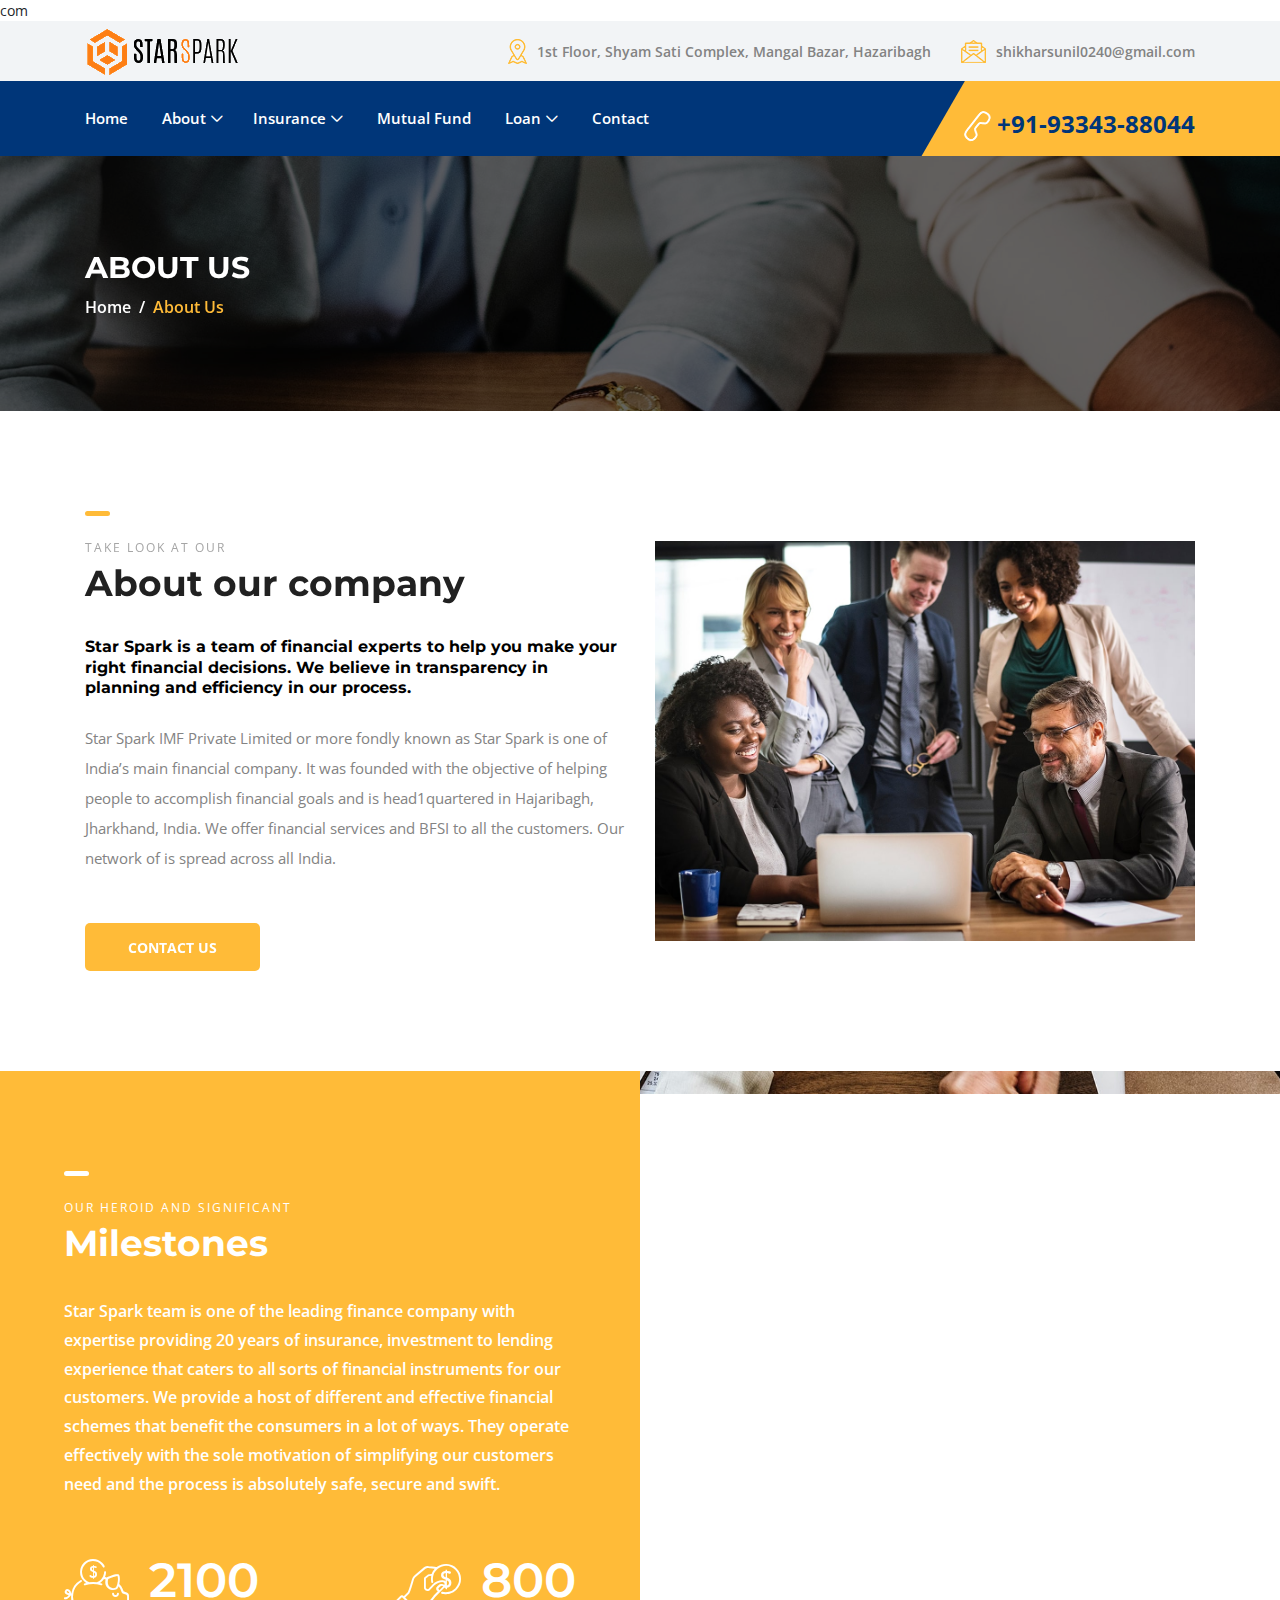
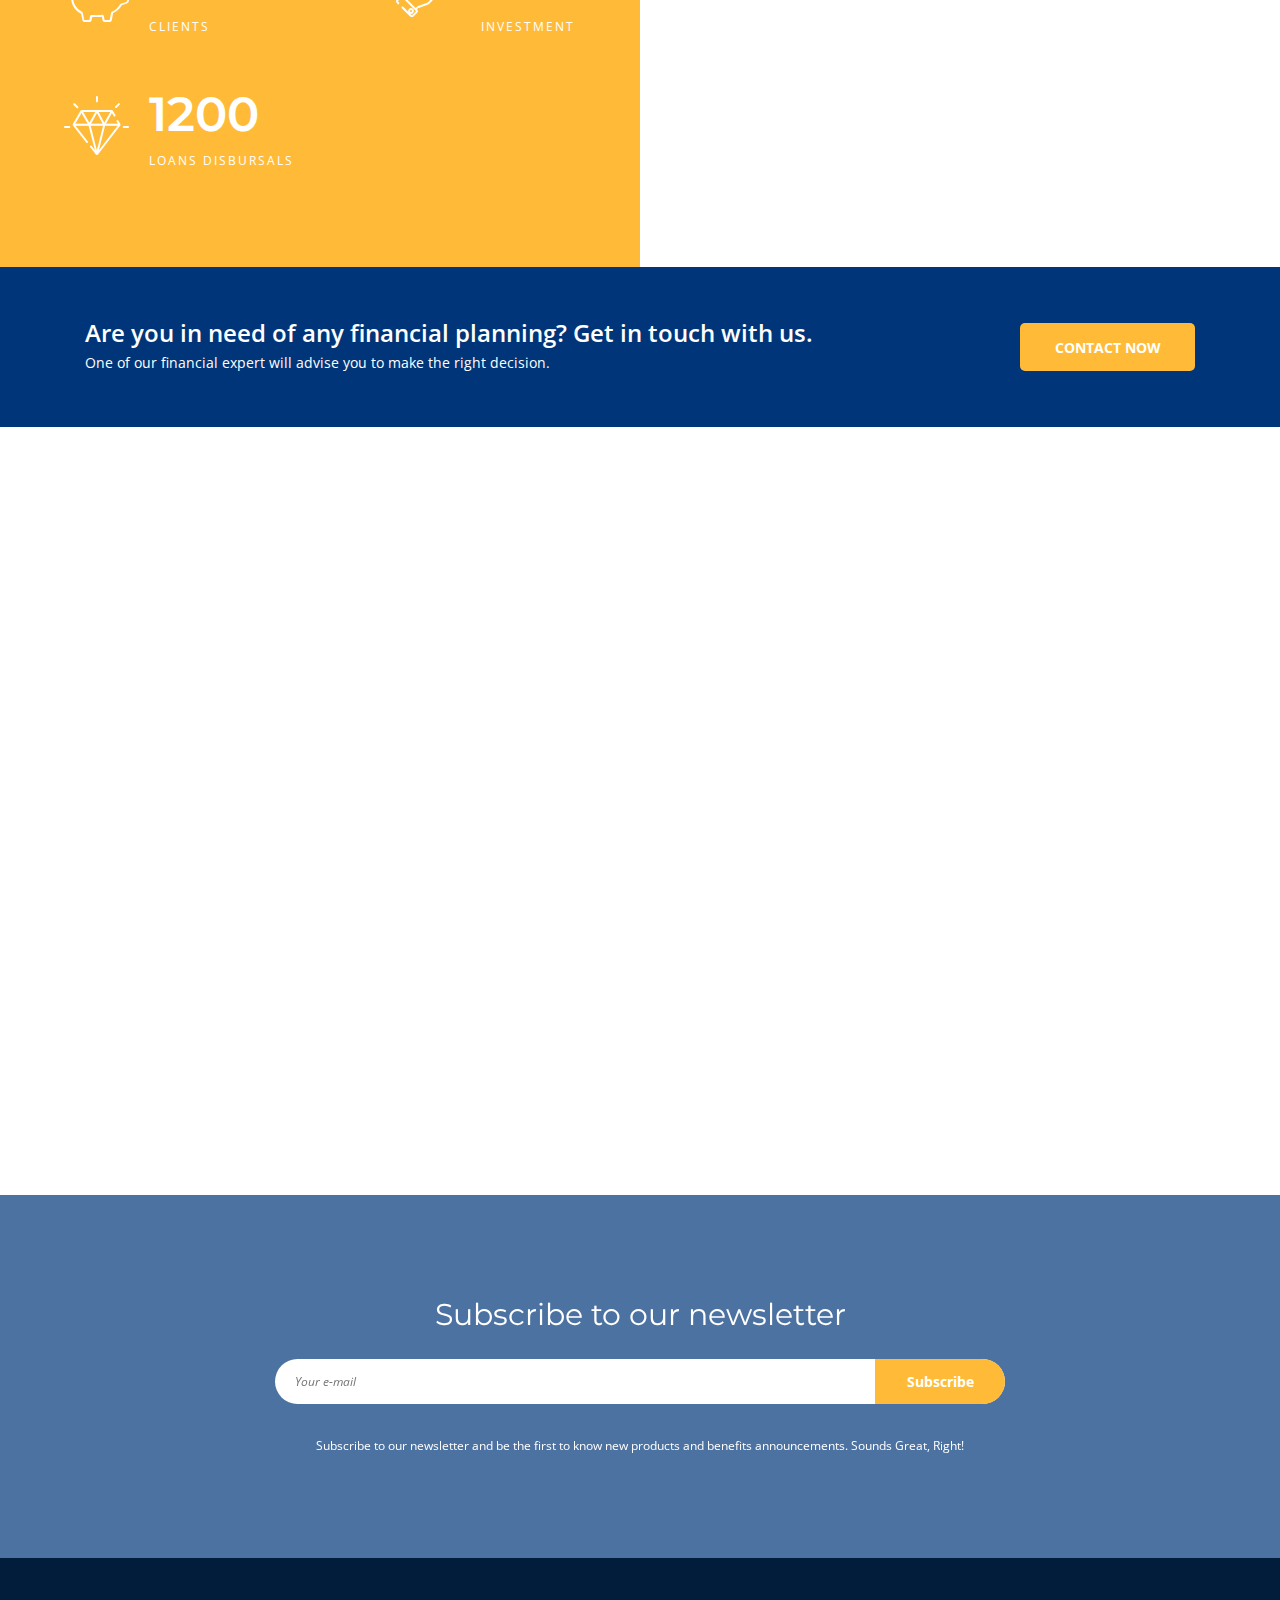
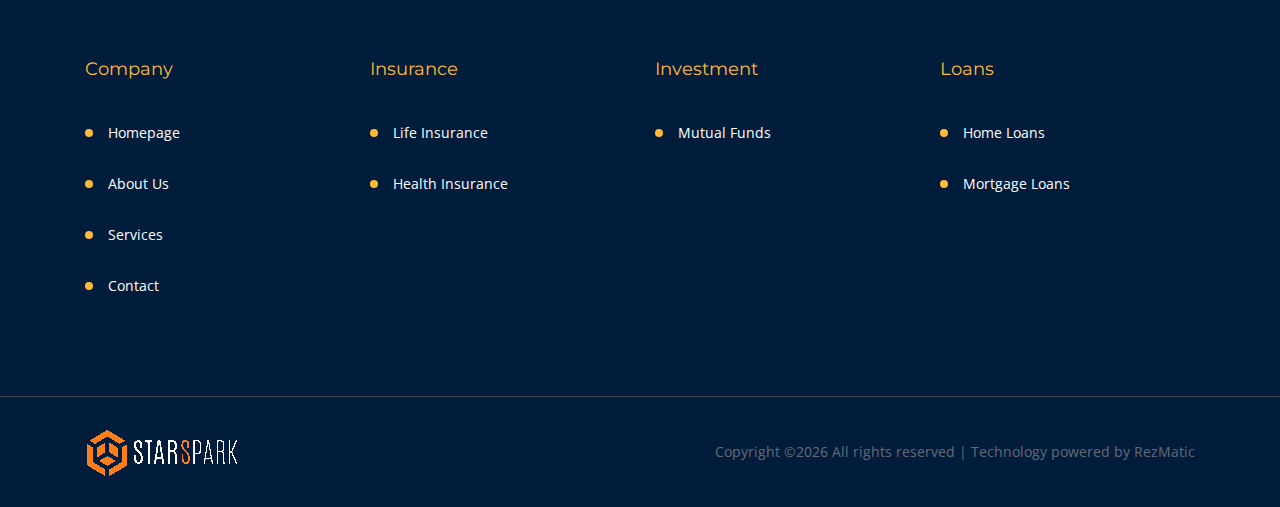
==== commit 2acda192: "Add files via upload" ====
--- a/about.html
+++ b/about.html
@@ -9,7 +9,7 @@
     <!-- The above 4 meta tags *must* come first in the head; any other head content must come *after* these tags -->
 
     <!-- Title -->
-    <title>Credit - Loan &amp; Credit Company HTML Template</title>
+    <title>Star Spark | About us</title>
 
     <!-- Favicon -->
     <link rel="icon" href="img/core-img/favicon.png">
@@ -146,9 +146,9 @@
                             <p>Take look at our</p>
                             <h2>About our company</h2>
                         </div>
-                        <h6 class="mb-4">In vitae nisi aliquam, scelerisque leo a, volutpat sem. Viva mus rutrum dui fermentum eros hendrerit, id lobortis leo volutpat. </h6>
-                        <p class="mb-0">Sed ut iaculis elit, quis varius mauris. Integer ut ultricies orci, lobortis egestas sem. Duis non volutpat arcu. Sed ut iaculis elit, quis varius mauris. Integer ut ultricies orci, lobortis egestas sem. Duis non volutpat arcu. Pellentesque lobortis neque non sem dapibus, non rutrum dolor pretium.</p>
-                        <a href="#" class="btn credit-btn mt-50">Discover</a>
+                        <h6 class="mb-4">Star Spark is a team of financial experts to help you make your right financial decisions. We believe in transparency in planning and efficiency in our process. </h6>
+                        <p class="mb-0">Star Spark IMF Private Limited or more fondly known as Star Spark is one of India’s main financial company. It was founded with the objective of helping people to accomplish financial goals and is head1quartered in Hajaribagh, Jharkhand, India. We offer financial services and BFSI to all the customers. Our network of is spread across all India.</p>
+                        <a href="contact.html" class="btn credit-btn mt-50">Contact Us</a>
                     </div>
                 </div>
                 <div class="col-12 col-md-6">
@@ -168,10 +168,10 @@
             <!-- Section Heading -->
             <div class="section-heading white">
                 <div class="line"></div>
-                <p>Bold desing and beyound</p>
-                <h2>Some Milestones</h2>
-            </div>
-            <h6 class="mb-0">Morbi ut dapibus dui. Sed ut iaculis elit, quis varius mauris. Integer ut ultricies orci, lobortis egestas sem. Duis non volutpat arcu, eu mollis tellus. Sed finibus aliquam neque sit amet sod ales. Maecenas sed magna tempor, efficitur maur is in, sollicitudin augue.</h6>
+                <p>Our heroid and significant</p>
+                <h2>Milestones</h2>
+            </div>
+            <h6 class="mb-0">Star Spark team is one of the leading finance company with expertise providing 20 years of insurance, investment to lending experience that caters to all sorts of financial instruments for our customers. We provide a host of different and effective financial schemes that benefit the consumers in a lot of ways. They operate effectively with the sole motivation of simplifying our customers need and the process is absolutely safe, secure and swift. </h6>
 
             <div class="d-flex flex-wrap align-items-center justify-content-between">
                 <!-- Single Cool Facts -->
@@ -180,7 +180,7 @@
                         <i class="icon-piggy-bank"></i>
                     </div>
                     <div class="scf-text">
-                        <h2><span class="counter">8710</span></h2>
+                        <h2><span class="counter">2100</span></h2>
                         <p>Clients</p>
                     </div>
                 </div>
@@ -190,8 +190,8 @@
                         <i class="icon-coin"></i>
                     </div>
                     <div class="scf-text">
-                        <h2><span class="counter">35</span></h2>
-                        <p>Creditors</p>
+                        <h2><span class="counter">800</span></h2>
+                        <p>Investment</p>
                     </div>
                 </div>
                 <!-- Single Cool Facts -->
@@ -200,8 +200,8 @@
                         <i class="icon-diamond"></i>
                     </div>
                     <div class="scf-text">
-                        <h2><span class="counter">12</span></h2>
-                        <p>awards</p>
+                        <h2><span class="counter">1200</span></h2>
+                        <p>Loans Disbursals</p>
                     </div>
                 </div>
             </div>
@@ -219,11 +219,11 @@
                     <!-- Cta Content -->
                     <div class="cta-content d-flex flex-wrap align-items-center justify-content-between">
                         <div class="cta-text">
-                            <h4>Are you in need for a load? Get in touch with us.</h4>
-                            <p>Morbi ut dapibus dui. Sed ut iaculis elit, quis varius mauris. Integer ut ultricies orci, lobortis egestas sem.</p>
+                            <h4>Are you in need of any financial planning? Get in touch with us.</h4>
+                            <p>One of our financial expert will advise you to make the right decision.</p>
                         </div>
                         <div class="cta-btn">
-                            <a href="#" class="btn credit-btn box-shadow">Read More</a>
+                            <a href="contact.html" class="btn credit-btn box-shadow">Contact Now</a>
                         </div>
                     </div>
                 </div>
@@ -329,94 +329,7 @@
     </section>
     <!-- ##### Services Area End ###### -->
 
-    <!-- ##### Team Member Area Start ##### -->
-    <section class="team-area section-padding-100-0">
-        <div class="container">
-            <div class="row">
-                <div class="col-12">
-                    <!-- Section Heading -->
-                    <div class="section-heading text-center mb-100">
-                        <div class="line"></div>
-                        <p>Take look at our</p>
-                        <h2>Our team</h2>
-                    </div>
-                </div>
-            </div>
-
-            <div class="row">
-
-                <!-- Single Team Member Area -->
-                <div class="col-12 col-sm-6 col-lg-3">
-                    <div class="single-team-member-area mb-100">
-                        <div class="team-thumb">
-                            <img src="img/bg-img/15.jpg" alt="">
-                            <!-- View More -->
-                            <div class="view-more">
-                                <a href="#">+</a>
-                            </div>
-                        </div>
-                        <div class="team-info">
-                            <h5>Janet Smith</h5>
-                            <h6>Loan Manager</h6>
-                        </div>
-                    </div>
-                </div>
-
-                <!-- Single Team Member Area -->
-                <div class="col-12 col-sm-6 col-lg-3">
-                    <div class="single-team-member-area mb-100">
-                        <div class="team-thumb">
-                            <img src="img/bg-img/16.jpg" alt="">
-                            <!-- View More -->
-                            <div class="view-more">
-                                <a href="#">+</a>
-                            </div>
-                        </div>
-                        <div class="team-info">
-                            <h5>Michael Smith</h5>
-                            <h6>Loan Manager</h6>
-                        </div>
-                    </div>
-                </div>
-
-                <!-- Single Team Member Area -->
-                <div class="col-12 col-sm-6 col-lg-3">
-                    <div class="single-team-member-area mb-100">
-                        <div class="team-thumb">
-                            <img src="img/bg-img/17.jpg" alt="">
-                            <!-- View More -->
-                            <div class="view-more">
-                                <a href="#">+</a>
-                            </div>
-                        </div>
-                        <div class="team-info">
-                            <h5>Jessica Williams</h5>
-                            <h6>Loan Manager</h6>
-                        </div>
-                    </div>
-                </div>
-
-                <!-- Single Team Member Area -->
-                <div class="col-12 col-sm-6 col-lg-3">
-                    <div class="single-team-member-area mb-100">
-                        <div class="team-thumb">
-                            <img src="img/bg-img/18.jpg" alt="">
-                            <!-- View More -->
-                            <div class="view-more">
-                                <a href="#">+</a>
-                            </div>
-                        </div>
-                        <div class="team-info">
-                            <h5>James Smith</h5>
-                            <h6>Loan Manager</h6>
-                        </div>
-                    </div>
-                </div>
-
-            </div>
-        </div>
-    </section>
-    <!-- ##### Team Member Area End ##### -->
+    
 
     <!-- ##### Newsletter Area Start ###### -->
     <section class="newsletter-area section-padding-100 bg-img jarallax" style="background-image: url(img/bg-img/6.jpg);">
--- a/style.css
+++ b/style.css
@@ -447,7 +447,7 @@
     .header-area .credit-main-menu .classy-nav-container {
       background-color: transparent; }
     .header-area .credit-main-menu .classy-navbar {
-      height: 65px;
+      height: 75px;
       padding: 0;
       background-color: #003679; }
       @media only screen and (max-width: 767px) {
@@ -495,13 +495,13 @@
       .header-area .credit-main-menu .classy-navbar .contact {
         position: relative;
         z-index: 1;
-        padding-left: 30px;
+        padding-left: 50px;
         height: 100%;
         overflow-y: hidden;
         overflow-x: hidden; }
         .header-area .credit-main-menu .classy-navbar .contact::before {
-          width: 100%;
-          height: 200%;
+          width: 90%;
+          height: 240%;
           content: '';
           position: absolute;
           top: 42%;
@@ -523,8 +523,8 @@
           display: inline-block;
           font-size: 24px;
           color: #003679;
-          font-weight: 600;
-          line-height: 65px; }
+          font-weight: 700;
+          line-height: 85px; }
           .header-area .credit-main-menu .classy-navbar .contact a:hover {
             color: #ffffff; }
           @media only screen and (min-width: 992px) and (max-width: 1199px) {
